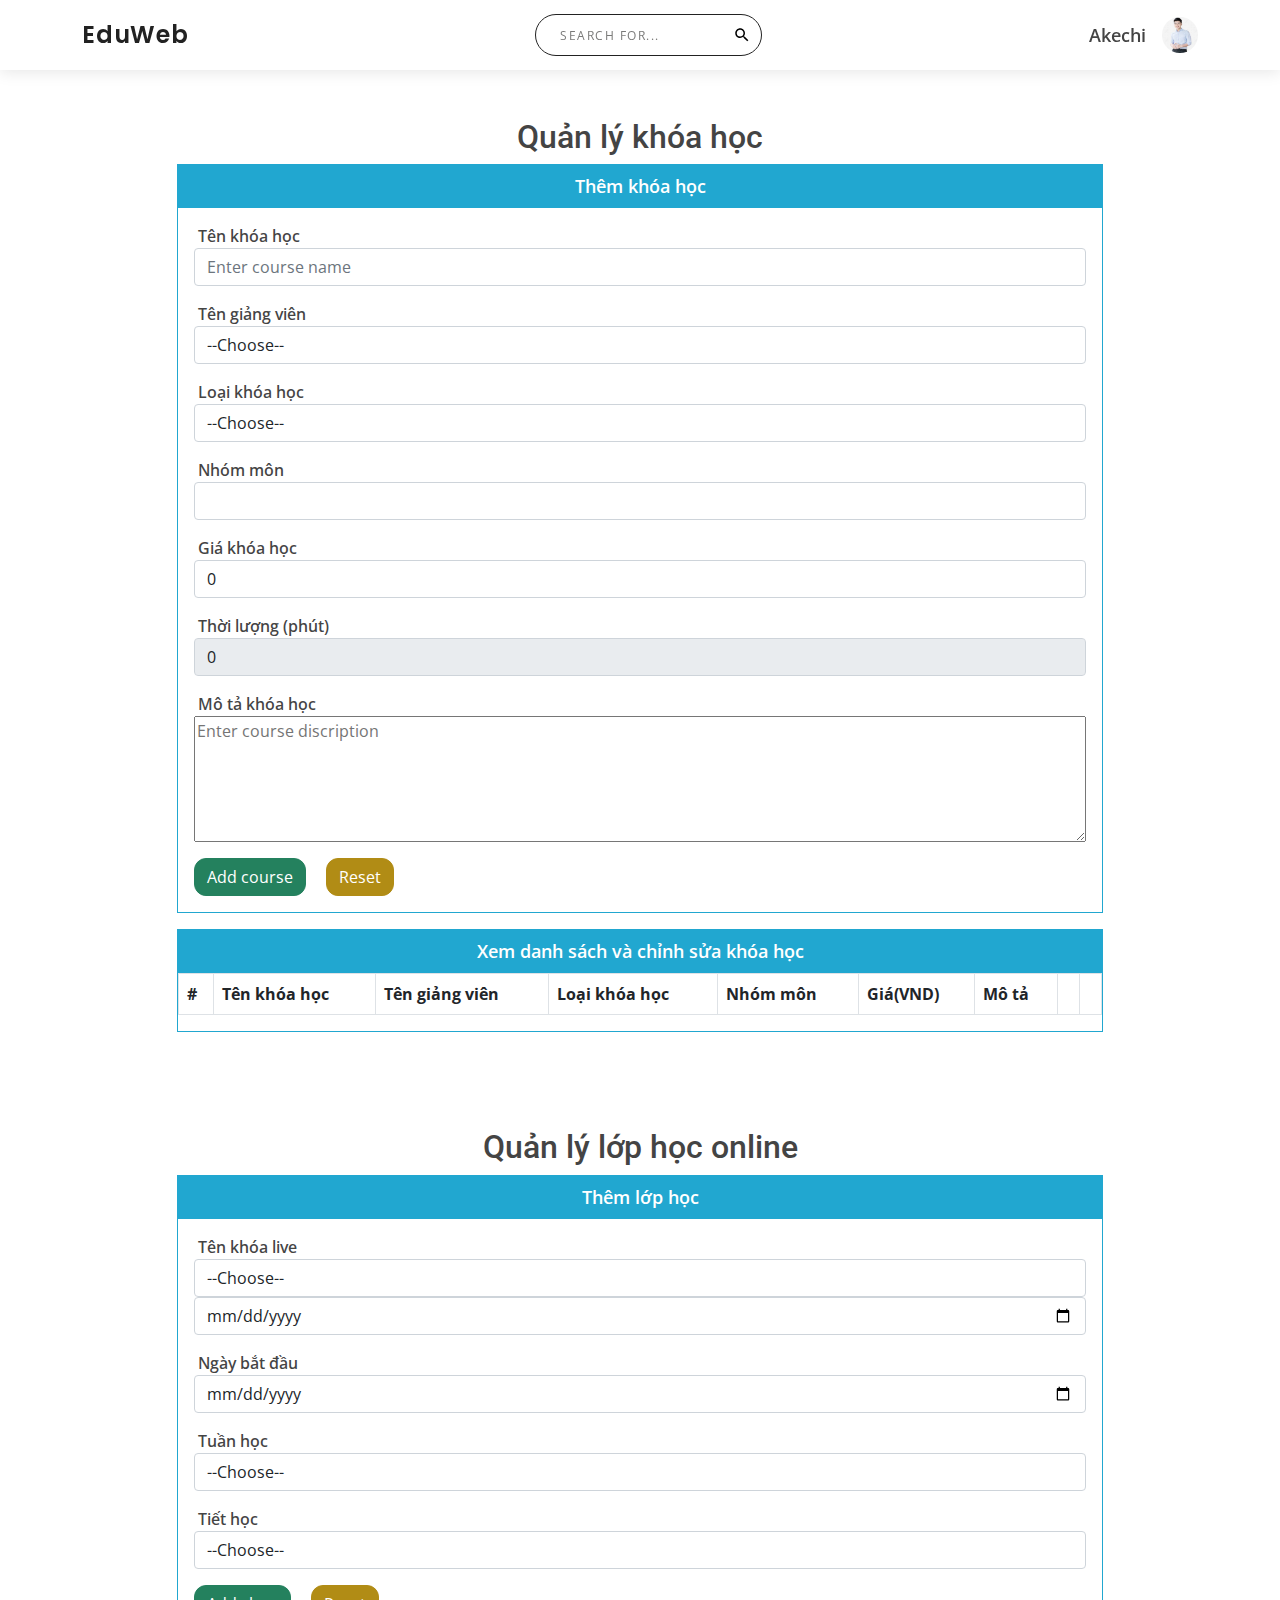
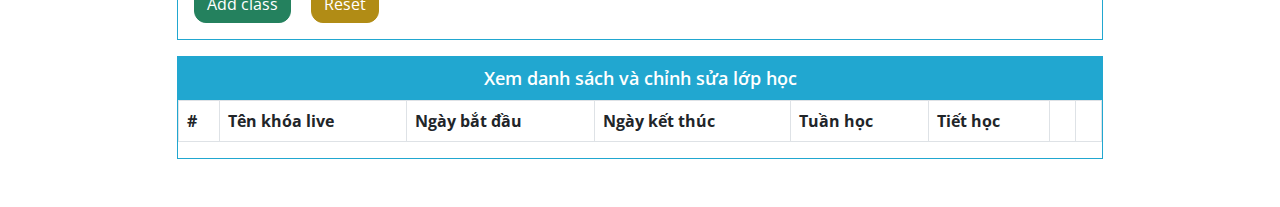
==== admin/index.html @ dbea3e9f "create admin site" ====
<!DOCTYPE html>
<html lang="vi-VN">

<head>
    <meta charset="UTF-8">
    <meta http-equiv="X-UA-Compatible" content="IE=edge">
    <meta name="viewport" content="width=device-width, initial-scale=1.0">
    <!--icon-->
    <link href="../assets/ico/favicon.ico" rel="icon">
    <!--google fonts-->
    <link href="https://fonts.googleapis.com/css?family=Open+Sans:300,300i,400,400i,600,600i,700,700i|Roboto:300,300i,400,400i,500,500i,600,600i,700,700i|Poppins:300,300i,400,400i,500,500i,600,600i,700,700i" rel="stylesheet">
    <!--fa icon-->
    <link rel="stylesheet" href="https://cdnjs.cloudflare.com/ajax/libs/font-awesome/5.15.3/css/all.min.css">
    <!--vendor css file-->
    <link href="../assets/vendor/aos/aos.css" rel="stylesheet">
    <link href="../assets/vendor/bootstrap/css/bootstrap.min.css" rel="stylesheet">
    <link href="../assets/vendor/bootstrap-icons/bootstrap-icons.css" rel="stylesheet">
    <link href="../assets/vendor/boxicons/css/boxicons.min.css" rel="stylesheet">
    <link href="../assets/vendor/glightbox/css/glightbox.min.css" rel="stylesheet">
    <link href="../assets/vendor/swiper/swiper-bundle.min.css" rel="stylesheet">
    <!--main css-->
    <link rel="stylesheet" href="../assets/css/style.css">
    <title>Eduweb-admin</title>
</head>

<body>
    <!-- =====================Header============================ -->
    <header id="header" class="d-flex align-items-center">
        <div class="container d-flex align-items-center justify-content-between">
            <h1 class="logo"><a href="index.html">EduWeb</a></h1>
            <!-- Uncomment below if you prefer to use an image logo -->
            <!-- <a href="index.html" class="logo"><img src="assets/img/logo.png" alt=""></a>-->

            <div class="d-none d-md-flex searchbar">
                <form action="">
                    <input class="search-input" type="text" placeholder="Search for...">
                </form>
            </div>

            <div class="user-admin d-flex justify-content-between align-items-center gap-3">
                <span class="admin-name">Akechi</span>
                <img src="../assets/img/download (2).jfif" alt="" class="admin-avatar rounded-circle">
            </div>
        </div>
    </header>

    <!--==================course panel======================-->
    <section id="course-panel" class="py-5">
        <div class="container">
            <h2 class="text-center">Quản lý khóa học</h2>

            <div class="row mb-3">
                <div class="col-10 mx-auto">
                    <div class="panel add-panel">
                        <div class="panel-heading text-center">Thêm khóa học</div>
                        <div class="panel-body">
                            <form method="post" class="m-3">
                                <div class="form-group">
                                    <label for="courseName">Tên khóa học</label>
                                    <input type="number" id="index" value="-1" hidden="true">
                                    <input type="text" class="form-control" id="courseName" placeholder="Enter course name">
                                </div>
                                <div class="form-group">
                                    <label for="courseLecturer">Tên giảng viên</label>
                                    <select class="form-control" id="courseLecturer">
                                        <option value="" selected>--Choose--</option>
                                    </select>
                                </div>
                                <div class="form-group">
                                    <label for="courseType">Loại khóa học</label>
                                    <select id="courseType" class="form-control" onchange="changeCourseType()">
                                      <option value="" selected>--Choose--</option>
                                    </select>
                                </div>
                                <div class="form-group">
                                    <label for="courseFaculty">Nhóm môn</label>
                                    <select id="courseFaculty" class="form-control">
                                    </select>
                                </div>
                                <div class="form-group">
                                    <label for="coursePrice">Giá khóa học</label>
                                    <input type="number" class="form-control" id="coursePrice" placeholder="Enter course price (VND)" value="0">
                                </div>
                                <div class="form-group">
                                    <label for="videoCourseDuration">Thời lượng (phút)</label>
                                    <input type="number" class="form-control" id="videoCourseDuration" placeholder="Enter course duration (min)" value="0" disabled>
                                </div>
                                <div class="form-group d-flex flex-column">
                                    <label for="courseDescription">Mô tả khóa học</label>
                                    <textarea name="courseDescription" id="courseDescription" cols="auto" rows="5" placeholder="Enter course discription"></textarea>
                                </div>
                                <div class="form-group">
                                    <button class="btn btn-success" type="button" onclick="addCourse()">Add course</button>
                                    <button class="btn btn-danger" type="reset">Reset</button>
                                </div>
                            </form>
                        </div>
                    </div>
                </div>
            </div>

            <div class="row">
                <div class="col-10 mx-auto">
                    <div class="panel edit-panel">
                        <div class="panel-heading text-center">Xem danh sách và chỉnh sửa khóa học</div>
                        <div class="panel-body">
                            <table class="table table-bordered">
                                <thead>
                                    <tr>
                                        <th scope="col">#</th>
                                        <th scope="col">Tên khóa học</th>
                                        <th scope="col">Tên giảng viên</th>
                                        <th scope="col">Loại khóa học</th>
                                        <th scope="col">Nhóm môn</th>
                                        <th scope="col">Giá(VND)</th>
                                        <th scope="col">Mô tả</th>
                                        <th scope="col"></th>
                                        <th scope="col"></th>
                                    </tr>
                                </thead>
                                <tbody id="courseResult">
                                </tbody>
                            </table>
                        </div>
                    </div>
                </div>
            </div>
        </div>
    </section>

    <!--==================online class panel======================-->
    <section id="class-panel" class="py-5">
        <div class="container">
            <h2 class="text-center">Quản lý lớp học online</h2>

            <div class="row mb-3">
                <div class="col-10 mx-auto">
                    <div class="panel add-panel">
                        <div class="panel-heading text-center">Thêm lớp học</div>
                        <div class="panel-body">
                            <form method="post" class="m-3">
                                <div class="form-group">
                                    <label for="courseName">Tên khóa live</label>
                                    <select type="text" class="form-control" id="courseName">
                                        <option value="" selected>--Choose--</option>
                                    </section>
                                </div>
                                <div class="form-group">
                                    <label for="beginDate">Ngày bắt đâu</label>
                                    <input type="date" class="form-control" id="beginDate">
                                </div>
                                <div class="form-group">
                                    <label for="endDate">Ngày bắt đầu</label>
                                    <input type="date" class="form-control" id="endDate">
                                </div>
                                <div class="form-group">
                                    <label for="week">Tuần học</label>
                                    <select type="text" class="form-control" id="week" >
                                        <option value="" selected>--Choose--</option>
                                    </select>
                                </div>
                                <div class="form-group">
                                    <label for="lesson">Tiết học</label>
                                    <select type="text" class="form-control" id="lesson">
                                        <option value="" selected>--Choose--</option>
                                    </select>
                                </div>
                                <div class="form-group">
                                    <button class="btn btn-success" type="button" onclick="addClass()">Add class</button>
                                    <button class="btn btn-danger" type="reset">Reset</button>
                                </div>
                            </form>
                        </div>
                    </div>
                </div>
            </div>

            <div class="row">
                <div class="col-10 mx-auto">
                    <div class="panel edit-panel">
                        <div class="panel-heading text-center">Xem danh sách và chỉnh sửa lớp học</div>
                        <div class="panel-body">
                            <table class="table table-bordered">
                                <thead>
                                    <tr>
                                        <th scope="col">#</th>
                                        <th scope="col">Tên khóa live</th>
                                        <th scope="col">Ngày bắt đầu</th>
                                        <th scope="col">Ngày kết thúc</th>
                                        <th scope="col">Tuần học</th>
                                        <th scope="col">Tiết học</th>
                                        <th scope="col"></th>
                                        <th scope="col"></th>
                                    </tr>
                                </thead>
                                <tbody id="classResult">
                                </tbody>
                            </table>
                        </div>
                    </div>
                </div>
            </div>
        </div>
    </section>

    <!--Preload and back to top button-->
    <div id="preloader"></div>
    <a href="#" class="back-to-top d-flex align-items-center justify-content-center"><i class="bi bi-arrow-up-short"></i></a>

    <!--Vendor js file-->
    <script src="../assets/vendor/aos/aos.js "></script>
    <script src="../assets/vendor/bootstrap/js/bootstrap.bundle.min.js "></script>
    <script src="./assets/vendor/glightbox/js/glightbox.min.js "></script>
    <script src="../assets/vendor/isotope-layout/isotope.pkgd.min.js "></script>
    <script src="../assets/vendor/php-email-form/validate.js "></script>
    <script src="../assets/vendor/purecounter/purecounter.js "></script>
    <script src="../assets/vendor/swiper/swiper-bundle.min.js "></script>
    <script src="../assets/vendor/waypoints/noframework.waypoints.js "></script>
    <!--main script-->
    <script src="../assets/js/main.js "></script>
    <!--admin script-->
    <script src="../assets/js/admin.js"></script>
</body>

</html>
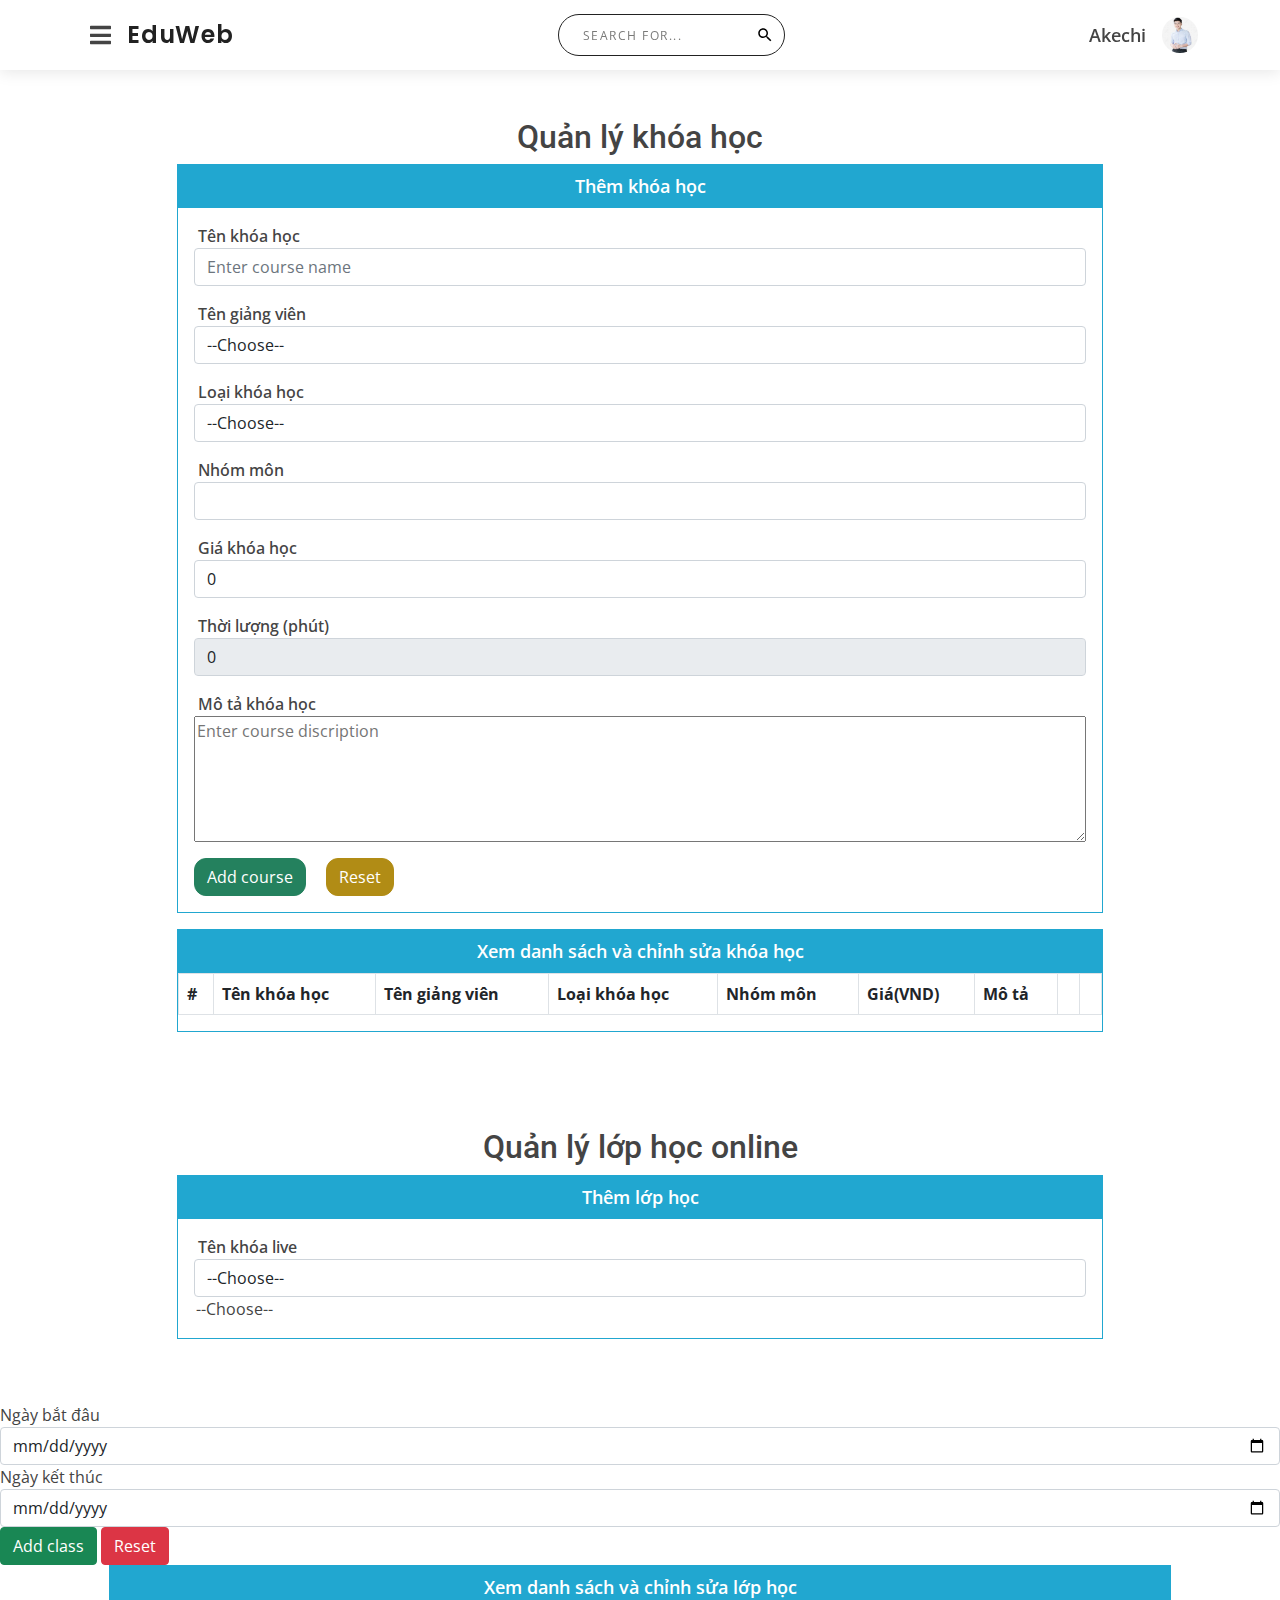
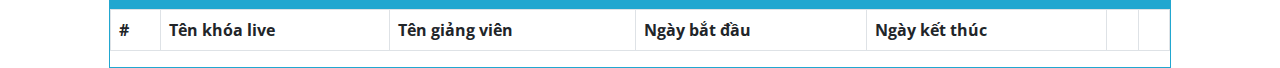
==== commit 038015f0: "my site" ====
--- a/admin/index.html
+++ b/admin/index.html
@@ -20,6 +20,10 @@
     <link href="../assets/vendor/swiper/swiper-bundle.min.css" rel="stylesheet">
     <!--main css-->
     <link rel="stylesheet" href="../assets/css/style.css">
+    <!--my css-->
+    <link rel="stylesheet" href="../assets/css/my.css">
+    <!--admin css-->
+    <link rel="stylesheet" href="../assets/css/admin.css">
     <title>Eduweb-admin</title>
 </head>
 
@@ -27,9 +31,12 @@
     <!-- =====================Header============================ -->
     <header id="header" class="d-flex align-items-center">
         <div class="container d-flex align-items-center justify-content-between">
-            <h1 class="logo"><a href="index.html">EduWeb</a></h1>
-            <!-- Uncomment below if you prefer to use an image logo -->
-            <!-- <a href="index.html" class="logo"><img src="assets/img/logo.png" alt=""></a>-->
+            <div class="d-flex justify-content-between align-items-center gap-2">
+                <i class="fas fa-bars p-2 sidebar-toggle-open" onclick="openSidebar()"></i>
+                <h1 class="logo"><a href="../index.html">EduWeb</a></h1>
+                <!-- Uncomment below if you prefer to use an image logo -->
+                <!-- <a href="index.html" class="logo"><img src="assets/img/logo.png" alt=""></a>-->
+            </div>
 
             <div class="d-none d-md-flex searchbar">
                 <form action="">
@@ -37,20 +44,44 @@
                 </form>
             </div>
 
-            <div class="user-admin d-flex justify-content-between align-items-center gap-3">
-                <span class="admin-name">Akechi</span>
-                <img src="../assets/img/download (2).jfif" alt="" class="admin-avatar rounded-circle">
+            <div class="user d-flex justify-content-between align-items-center gap-3 position-relative">
+                <span class="user-name d-none d-md-inline">Akechi</span>
+                <img src="../assets/img/download (2).jfif" alt="" class="user-avatar rounded-circle">
+                <div class="user-dropdown position-absolute">
+                    <ul>
+                        <li><a href="./profile.html"><span>Profile</span><i class="fas fa-user"></i></a></li>
+                        <li><a href="#"><span>Cài đặt</span><i class="fas fa-cog"></i></a></li>
+                        <li><a href="#"><span>Đăng xuất</span><i class="fas fa-sign-out-alt"></i></a></li>
+                    </ul>
+                </div>
             </div>
         </div>
     </header>
+
+    <!--================================Sidebar==============================-->
+    <div id="sidebar" class="sidebar">
+        <div class="position-relative">
+            <h3 class="heading m-0">Admin panel</h3>
+            <i class="fas fa-times sidebar-toggle-close" onclick="closeSidebar()"></i>
+        </div>
+        <ul>
+            <li><a href="#" class="active"><i class="fas fa-graduation-cap"></i>Khóa học</a></li>
+            <li><a href="#"><i class="fas fa-chalkboard-teacher"></i>Lớp học</a></li>
+            <li><a href="#"><i class="fas fa-user-tie"></i>Giảng viên</a></li>
+            <li><a href="#"><i class="fas fa-user-graduate"></i>Học viên</a></li>
+            <li><a href="#"><i class="fas fa-sign-out-alt"></i>Đăng xuất</a></li>
+        </ul>
+    </div>
+
+    <div style="height:70px; width: 100%;"></div>
 
     <!--==================course panel======================-->
     <section id="course-panel" class="py-5">
-        <div class="container">
+        <div class="container-md">
             <h2 class="text-center">Quản lý khóa học</h2>
 
             <div class="row mb-3">
-                <div class="col-10 mx-auto">
+                <div class="col-12 col-md-10 mx-auto">
                     <div class="panel add-panel">
                         <div class="panel-heading text-center">Thêm khóa học</div>
                         <div class="panel-body">
@@ -100,7 +131,7 @@
             </div>
 
             <div class="row">
-                <div class="col-10 mx-auto">
+                <div class="col-12 col-md-10 mx-auto">
                     <div class="panel edit-panel">
                         <div class="panel-heading text-center">Xem danh sách và chỉnh sửa khóa học</div>
                         <div class="panel-body">
@@ -130,40 +161,34 @@
 
     <!--==================online class panel======================-->
     <section id="class-panel" class="py-5">
-        <div class="container">
+        <div class="container-md">
             <h2 class="text-center">Quản lý lớp học online</h2>
 
             <div class="row mb-3">
-                <div class="col-10 mx-auto">
+                <div class="col-12 col-md-10 mx-auto">
                     <div class="panel add-panel">
                         <div class="panel-heading text-center">Thêm lớp học</div>
                         <div class="panel-body">
                             <form method="post" class="m-3">
                                 <div class="form-group">
-                                    <label for="courseName">Tên khóa live</label>
-                                    <select type="text" class="form-control" id="courseName">
+                                    <label for="classCourseName">Tên khóa live</label>
+                                    <select type="text" class="form-control" id="classCourseName">
                                         <option value="" selected>--Choose--</option>
                                     </section>
                                 </div>
                                 <div class="form-group">
-                                    <label for="beginDate">Ngày bắt đâu</label>
-                                    <input type="date" class="form-control" id="beginDate">
-                                </div>
-                                <div class="form-group">
-                                    <label for="endDate">Ngày bắt đầu</label>
-                                    <input type="date" class="form-control" id="endDate">
-                                </div>
-                                <div class="form-group">
-                                    <label for="week">Tuần học</label>
-                                    <select type="text" class="form-control" id="week" >
+                                    <label for="classLecturerName">Tên giảng viên</label>
+                                    <select type="text" class="form-control" id="classLecturerName">
                                         <option value="" selected>--Choose--</option>
-                                    </select>
-                                </div>
-                                <div class="form-group">
-                                    <label for="lesson">Tiết học</label>
-                                    <select type="text" class="form-control" id="lesson">
-                                        <option value="" selected>--Choose--</option>
-                                    </select>
+                                    </section>
+                                </div>
+                                <div class="form-group">
+                                    <label for="classBeginDate">Ngày bắt đâu</label>
+                                    <input type="date" class="form-control" id="classBeginDate">
+                                </div>
+                                <div class="form-group">
+                                    <label for="classEndDay">Ngày kết thúc</label>
+                                    <input type="date" class="form-control" id="classEndDay">
                                 </div>
                                 <div class="form-group">
                                     <button class="btn btn-success" type="button" onclick="addClass()">Add class</button>
@@ -176,7 +201,7 @@
             </div>
 
             <div class="row">
-                <div class="col-10 mx-auto">
+                <div class="col-12 col-md-10 mx-auto">
                     <div class="panel edit-panel">
                         <div class="panel-heading text-center">Xem danh sách và chỉnh sửa lớp học</div>
                         <div class="panel-body">
@@ -185,10 +210,9 @@
                                     <tr>
                                         <th scope="col">#</th>
                                         <th scope="col">Tên khóa live</th>
+                                        <th scope="col">Tên giảng viên</th>
                                         <th scope="col">Ngày bắt đầu</th>
                                         <th scope="col">Ngày kết thúc</th>
-                                        <th scope="col">Tuần học</th>
-                                        <th scope="col">Tiết học</th>
                                         <th scope="col"></th>
                                         <th scope="col"></th>
                                     </tr>
@@ -218,6 +242,8 @@
     <script src="../assets/vendor/waypoints/noframework.waypoints.js "></script>
     <!--main script-->
     <script src="../assets/js/main.js "></script>
+    <!--my script-->
+    <script src="../assets/js/my.js"></script>
     <!--admin script-->
     <script src="../assets/js/admin.js"></script>
 </body>
--- a/assets/css/style.css
+++ b/assets/css/style.css
@@ -1,1341 +1,1454 @@
-    /*======================General===========================*/
-    
-     :root {
-        --main-color: #21a7d0;
-        ;
-    }
-    
-    .text-main {
-        color: var(--main-color) !important;
-    }
-    
-    .bg-main {
-        background-color: var(--main-color) !important;
-    }
-    
-    .border-main {
-        border-color: var(--main-color) !important;
-    }
-    
-    body {
-        font-family: "Open Sans", sans-serif;
-        color: #444444;
-    }
-    
-    a {
-        text-decoration: none;
-    }
-    
-    a:hover {
-        text-decoration: none;
-    }
-    
-    h1,
-    h2,
-    h3,
-    h4,
-    h5,
-    h6 {
-        font-family: "Roboto", sans-serif;
-    }
-    /*==========================Topbar===========================*/
-    
-    #topbar {
-        background: var(--main-color);
-        height: 60px;
+/*======================General===========================*/
+
+ :root {
+    margin: 0;
+    padding: 0;
+    --main-color: #21a7d0;
+}
+
+.text-main {
+    color: var(--main-color) !important;
+}
+
+.bg-main {
+    background-color: var(--main-color) !important;
+}
+
+.border-main {
+    border-color: var(--main-color) !important;
+}
+
+body {
+    font-family: "Open Sans", sans-serif;
+    color: #444444;
+}
+
+a {
+    text-decoration: none;
+}
+
+a:hover {
+    text-decoration: none;
+}
+
+h1,
+h2,
+h3,
+h4,
+h5,
+h6 {
+    font-family: "Roboto", sans-serif;
+}
+
+
+/*==========================Topbar===========================*/
+
+#topbar {
+    background: var(--main-color);
+    height: 60px;
+    font-size: 14px;
+    transition: all 0.5s;
+    color: #fff;
+    padding: 0;
+}
+
+#topbar .contact-info i {
+    font-style: normal;
+    color: #fff;
+}
+
+#topbar .contact-info i a,
+#topbar .contact-info i span {
+    padding-left: 5px;
+    color: #fff;
+}
+
+#topbar .contact-info i a {
+    line-height: 0;
+    transition: 0.3s;
+}
+
+#topbar .contact-info i a:hover {
+    color: #fff;
+    text-decoration: underline;
+}
+
+#topbar .register-login a {
+    color: #fff;
+    transition: 0.3s;
+    font-weight: 600;
+}
+
+#topbar .register-login .login {
+    background-color: #f8de7e;
+    color: #444;
+    border-color: #f8de7e;
+}
+
+#topbar .register-login a:hover {
+    color: #169CBF;
+    background-color: #fff;
+}
+
+
+/*===========================Header==============================*/
+
+#header {
+    background: #fff;
+    transition: all 0.5s;
+    z-index: 997;
+    height: 86px;
+    box-shadow: 0px 2px 15px rgba(0, 0, 0, 0.1);
+}
+
+#header.fixed-top {
+    height: 70px;
+}
+
+#header .logo {
+    font-size: 24px;
+    margin: 0;
+    padding: 0;
+    line-height: 1;
+    font-weight: 600;
+    letter-spacing: 0.8px;
+    font-family: "Poppins", sans-serif;
+}
+
+#header .logo a {
+    color: #222222;
+}
+
+#header .logo img {
+    max-height: 40px;
+}
+
+.scrolled-offset {
+    margin-top: 70px;
+}
+
+
+/*===============Search bar======================*/
+
+.searchbar {
+    padding-left: 20px;
+}
+
+.searchbar .search-input {
+    width: 100%;
+    padding: 12px 24px;
+    background-color: transparent;
+    transition: transform 250ms ease-in-out;
+    font-size: 14px;
+    line-height: 16px;
+    color: #222222;
+    background-color: transparent;
+    background-image: url("data:image/svg+xml;charset=utf8,%3Csvg xmlns='http://www.w3.org/2000/svg' width='24' height='24' viewBox='0 0 24 24'%3E%3Cpath d='M15.5 14h-.79l-.28-.27C15.41 12.59 16 11.11 16 9.5 16 5.91 13.09 3 9.5 3S3 5.91 3 9.5 5.91 16 9.5 16c1.61 0 3.09-.59 4.23-1.57l.27.28v.79l5 4.99L20.49 19l-4.99-5zm-6 0C7.01 14 5 11.99 5 9.5S7.01 5 9.5 5 14 7.01 14 9.5 11.99 14 9.5 14z'/%3E%3Cpath d='M0 0h24v24H0z' fill='none'/%3E%3C/svg%3E");
+    background-repeat: no-repeat;
+    background-size: 18px 18px;
+    background-position: 95% center;
+    border-radius: 50px;
+    border: 1px solid #222222;
+    transition: all 250ms ease-in-out;
+    backface-visibility: hidden;
+    transform-style: preserve-3d;
+}
+
+.searchbar .search-input::placeholder {
+    color: rgba(87, 87, 86, 0.8);
+    font-size: 12px;
+    text-transform: uppercase;
+    letter-spacing: 1.5px;
+}
+
+.searchbar .search-input:hover,
+.searchbar .search-input:focus {
+    padding: 12px 0;
+    outline: 0;
+    border: 1px solid transparent;
+    border-bottom: 1px solid #222222;
+    border-radius: 0;
+    background-position: 100% center;
+}
+
+@media (max-width: 1209px) {
+    .searchbar {
+        display: none !important;
+    }
+}
+
+@media (min-width: 992px) and (max-width: 1209px) {
+    .ipad-pro-search {
+        display: block !important;
+    }
+    .navbar li:last-child {
+        padding-left: 16px;
+    }
+}
+
+
+/*==============Desktop Navigation=================*/
+
+.navbar {
+    padding: 0;
+}
+
+.navbar ul {
+    margin: 0;
+    padding: 0;
+    display: flex;
+    list-style: none;
+    align-items: center;
+}
+
+.navbar li {
+    position: relative;
+}
+
+.navbar>ul>li {
+    white-space: nowrap;
+    padding: 10px 0 10px 28px;
+}
+
+.navbar a,
+.navbar a:focus {
+    display: flex;
+    align-items: center;
+    justify-content: space-between;
+    padding: 0 3px;
+    font-size: 15px;
+    font-weight: 600;
+    color: #222222;
+    white-space: nowrap;
+    transition: 0.3s;
+    position: relative;
+}
+
+.navbar a i,
+.navbar a:focus i {
+    font-size: 12px;
+    line-height: 0;
+    margin-left: 5px;
+}
+
+.navbar>ul>li>a:before {
+    content: "";
+    position: absolute;
+    width: 100%;
+    height: 2px;
+    bottom: -6px;
+    left: 0;
+    background-color: var(--main-color);
+    visibility: hidden;
+    width: 0px;
+    transition: all 0.3s ease-in-out 0s;
+}
+
+.navbar a:hover:before,
+.navbar li:hover>a:before,
+.navbar .active:before {
+    visibility: visible;
+    width: 100%;
+}
+
+.navbar a:hover,
+.navbar .active,
+.navbar .active:focus,
+.navbar li:hover>a {
+    color: var(--main-color);
+}
+
+.navbar .dropdown ul {
+    display: block;
+    position: absolute;
+    left: 28px;
+    top: calc(100% + 30px);
+    margin: 0;
+    padding: 10px 0;
+    z-index: 99;
+    opacity: 0;
+    visibility: hidden;
+    background: #fff;
+    box-shadow: 0px 0px 30px rgba(127, 137, 161, 0.25);
+    transition: 0.3s;
+}
+
+.navbar .dropdown ul li {
+    min-width: 200px;
+}
+
+.navbar .dropdown ul a {
+    padding: 10px 20px;
+    font-weight: 400;
+}
+
+.navbar .dropdown ul a i {
+    font-size: 12px;
+}
+
+.navbar .dropdown ul a:hover,
+.navbar .dropdown ul .active:hover,
+.navbar .dropdown ul li:hover>a {
+    color: var(--main-color);
+}
+
+.navbar .dropdown:hover>ul {
+    opacity: 1;
+    top: 100%;
+    visibility: visible;
+}
+
+.navbar .dropdown .dropdown ul {
+    top: 0;
+    left: calc(100% - 30px);
+    visibility: hidden;
+}
+
+.navbar .dropdown .dropdown:hover>ul {
+    opacity: 1;
+    top: 0;
+    left: 100%;
+    visibility: visible;
+}
+
+@media (max-width: 1366px) {
+    .navbar .dropdown .dropdown ul {
+        left: -90%;
+    }
+    .navbar .dropdown .dropdown:hover>ul {
+        left: -100%;
+    }
+}
+
+
+/*====================Mobile Navigation ========================*/
+
+.mobile-nav-toggle {
+    color: #222222;
+    font-size: 28px;
+    cursor: pointer;
+    display: none;
+    line-height: 0;
+    transition: 0.5s;
+}
+
+.mobile-nav-toggle.bi-x {
+    color: #fff;
+}
+
+@media (max-width: 991px) {
+    .mobile-nav-toggle {
+        display: block;
+    }
+    .navbar ul {
+        display: none;
+    }
+}
+
+.navbar-mobile {
+    position: fixed;
+    overflow: hidden;
+    top: 0;
+    right: 0;
+    left: 0;
+    bottom: 0;
+    background: rgba(9, 9, 9, 0.9);
+    transition: 0.3s;
+    z-index: 999;
+}
+
+.navbar-mobile .mobile-nav-toggle {
+    position: absolute;
+    top: 15px;
+    right: 15px;
+}
+
+.navbar-mobile ul {
+    display: block;
+    position: absolute;
+    top: 55px;
+    right: 15px;
+    bottom: 15px;
+    left: 15px;
+    padding: 10px 0;
+    background-color: #fff;
+    overflow-y: auto;
+    transition: 0.3s;
+}
+
+.navbar-mobile a,
+.navbar-mobile a:focus {
+    padding: 10px 20px;
+    font-size: 15px;
+    color: #222222;
+}
+
+.navbar-mobile .li-login {
+    padding-left: 0px;
+}
+
+.navbar-mobile .login,
+.navbar-mobile .login:focus {
+    background-color: #f8de7e;
+    color: #444;
+    border-color: #f8de7e;
+}
+
+.navbar-mobile .navbar-mobile>ul>li {
+    padding: 0;
+}
+
+.navbar-mobile a:hover:before,
+.navbar-mobile li:hover>a:before,
+.navbar-mobile .active:before {
+    visibility: hidden;
+}
+
+.navbar-mobile a:hover,
+.navbar-mobile .active,
+.navbar-mobile li:hover>a {
+    color: var(--main-color);
+}
+
+.navbar-mobile .getstarted,
+.navbar-mobile .getstarted:focus {
+    margin: 15px;
+}
+
+.navbar-mobile .dropdown ul {
+    position: static;
+    display: none;
+    margin: 10px 20px;
+    padding: 10px 0;
+    z-index: 99;
+    opacity: 1;
+    visibility: visible;
+    background: #fff;
+    box-shadow: 0px 0px 30px rgba(127, 137, 161, 0.25);
+}
+
+.navbar-mobile .dropdown ul li {
+    min-width: 200px;
+}
+
+.navbar-mobile .dropdown ul a {
+    padding: 10px 20px;
+}
+
+.navbar-mobile .dropdown ul a i {
+    font-size: 12px;
+}
+
+.navbar-mobile .dropdown ul a:hover,
+.navbar-mobile .dropdown ul .active:hover,
+.navbar-mobile .dropdown ul li:hover>a {
+    color: var(--main-color);
+}
+
+.navbar-mobile .dropdown>.dropdown-active {
+    display: block;
+}
+
+
+/*=====================Showcasw Section=====================*/
+
+#showcase .get-started-link {
+    font-weight: 600;
+    border-color: var(--main-color);
+    color: #fff;
+    background-color: var(--main-color);
+    width: auto;
+    border-radius: 20px;
+}
+
+#showcase .get-started-link:hover {
+    text-decoration: none;
+    color: #fff;
+    background-color: #269898;
+    border-color: #269898;
+}
+
+@media(max-width: 991px) {
+    #showcase {
+        background-image: url('../img/brandi-redd-aJTiW00qqtI-unsplash.jpg');
+        background-size: contain;
+    }
+    #showcase .get-started {
+        justify-content: center !important;
+    }
+    #showcase h1 {
+        font-size: 32px;
+        text-shadow: -2px 2px 10px #fff;
+    }
+    #showcase p {
+        font-size: 16px;
+        font-weight: 500;
+    }
+}
+
+
+/*================ Section General=================*/
+
+.section-bg {
+    background-color: #f6f9fe;
+}
+
+.section-title h2 {
+    font-size: 13px;
+    letter-spacing: 1px;
+    font-weight: 700;
+    padding: 8px 20px;
+    background: #e7f1fd;
+    color: var(--main-color);
+    display: inline-block;
+    text-transform: uppercase;
+    border-radius: 50px;
+}
+
+.section-title h3 {
+    font-size: 24px;
+    font-weight: 700;
+}
+
+.section-title h3 span {
+    color: var(--main-color);
+}
+
+.section-title p {
+    font-weight: 600;
+}
+
+
+/*================About section======================*/
+
+
+/*============Course Section=============*/
+
+.course .course-filters {
+    padding: 0;
+    margin: 0 auto 15px auto;
+    list-style: none;
+    text-align: center;
+    border-radius: 50px;
+    padding: 2px 15px;
+}
+
+.course .course-filters li {
+    cursor: pointer;
+    display: inline-block;
+    padding: 10px 20px 8px 20px;
+    font-size: 16px;
+    font-weight: 600;
+    line-height: 1;
+    text-transform: uppercase;
+    color: #444444;
+    margin-bottom: 5px;
+    transition: all 0.3s ease-in-out;
+}
+
+@media(max-width: 991px) {
+    .course .course-filters {
+        padding-left: 0;
+        padding-right: 0;
+    }
+    .course .course-filters li {
+        padding: 10px 5px 8px 5px;
         font-size: 14px;
-        transition: all 0.5s;
-        color: #fff;
-        padding: 0;
-    }
-    
-    #topbar .contact-info i {
-        font-style: normal;
-        color: #fff;
-    }
-    
-    #topbar .contact-info i a,
-    #topbar .contact-info i span {
-        padding-left: 5px;
-        color: #fff;
-    }
-    
-    #topbar .contact-info i a {
-        line-height: 0;
-        transition: 0.3s;
-    }
-    
-    #topbar .contact-info i a:hover {
-        color: #fff;
-        text-decoration: underline;
-    }
-    
-    #topbar .register-login a {
-        color: #fff;
-        transition: 0.3s;
-        font-weight: 600;
-    }
-    
-    #topbar .register-login .login {
-        background-color: #f8de7e;
-        color: #444;
-        border-color: #f8de7e;
-    }
-    
-    #topbar .register-login a:hover {
-        color: #169CBF;
-        background-color: #fff;
-    }
-    /*===========================Header==============================*/
-    
-    #header {
-        background: #fff;
-        transition: all 0.5s;
-        z-index: 997;
-        height: 86px;
-        box-shadow: 0px 2px 15px rgba(0, 0, 0, 0.1);
-    }
-    
-    #header.fixed-top {
-        height: 70px;
-    }
-    
-    #header .logo {
-        font-size: 24px;
-        margin: 0;
-        padding: 0;
-        line-height: 1;
-        font-weight: 600;
-        letter-spacing: 0.8px;
-        font-family: "Poppins", sans-serif;
-    }
-    
-    #header .logo a {
-        color: #222222;
-    }
-    
-    #header .logo img {
-        max-height: 40px;
-    }
-    
-    .scrolled-offset {
-        margin-top: 70px;
-    }
-    /*===============Search bar======================*/
-    
-    .searchbar {
-        padding-left: 20px;
-    }
-    
-    .searchbar .search-input {
-        width: 100%;
-        padding: 12px 24px;
-        background-color: transparent;
-        transition: transform 250ms ease-in-out;
-        font-size: 14px;
-        line-height: 16px;
-        color: #222222;
-        background-color: transparent;
-        background-image: url("data:image/svg+xml;charset=utf8,%3Csvg xmlns='http://www.w3.org/2000/svg' width='24' height='24' viewBox='0 0 24 24'%3E%3Cpath d='M15.5 14h-.79l-.28-.27C15.41 12.59 16 11.11 16 9.5 16 5.91 13.09 3 9.5 3S3 5.91 3 9.5 5.91 16 9.5 16c1.61 0 3.09-.59 4.23-1.57l.27.28v.79l5 4.99L20.49 19l-4.99-5zm-6 0C7.01 14 5 11.99 5 9.5S7.01 5 9.5 5 14 7.01 14 9.5 11.99 14 9.5 14z'/%3E%3Cpath d='M0 0h24v24H0z' fill='none'/%3E%3C/svg%3E");
-        background-repeat: no-repeat;
-        background-size: 18px 18px;
-        background-position: 95% center;
-        border-radius: 50px;
-        border: 1px solid #222222;
-        transition: all 250ms ease-in-out;
-        backface-visibility: hidden;
-        transform-style: preserve-3d;
-    }
-    
-    .searchbar .search-input::placeholder {
-        color: rgba(87, 87, 86, 0.8);
-        font-size: 12px;
-        text-transform: uppercase;
-        letter-spacing: 1.5px;
-    }
-    
-    .searchbar .search-input:hover,
-    .searchbar .search-input:focus {
-        padding: 12px 0;
-        outline: 0;
-        border: 1px solid transparent;
-        border-bottom: 1px solid #222222;
-        border-radius: 0;
-        background-position: 100% center;
-    }
-    
-    @media (max-width: 1209px) {
-        .searchbar {
-            display: none !important;
-        }
-    }
-    
-    @media (min-width: 992px) and (max-width: 1209px) {
-        .ipad-pro-search {
-            display: block !important;
-        }
-        .navbar li:last-child {
-            padding-left: 16px;
-        }
-    }
-    /*==============Desktop Navigation=================*/
-    
-    .navbar {
-        padding: 0;
-    }
-    
-    .navbar ul {
-        margin: 0;
-        padding: 0;
-        display: flex;
-        list-style: none;
-        align-items: center;
-    }
-    
-    .navbar li {
-        position: relative;
-    }
-    
-    .navbar>ul>li {
-        white-space: nowrap;
-        padding: 10px 0 10px 28px;
-    }
-    
-    .navbar a,
-    .navbar a:focus {
-        display: flex;
-        align-items: center;
-        justify-content: space-between;
-        padding: 0 3px;
-        font-size: 15px;
-        font-weight: 600;
-        color: #222222;
-        white-space: nowrap;
-        transition: 0.3s;
-        position: relative;
-    }
-    
-    .navbar a i,
-    .navbar a:focus i {
-        font-size: 12px;
-        line-height: 0;
-        margin-left: 5px;
-    }
-    
-    .navbar>ul>li>a:before {
-        content: "";
-        position: absolute;
-        width: 100%;
-        height: 2px;
-        bottom: -6px;
-        left: 0;
-        background-color: var(--main-color);
-        visibility: hidden;
-        width: 0px;
-        transition: all 0.3s ease-in-out 0s;
-    }
-    
-    .navbar a:hover:before,
-    .navbar li:hover>a:before,
-    .navbar .active:before {
-        visibility: visible;
-        width: 100%;
-    }
-    
-    .navbar a:hover,
-    .navbar .active,
-    .navbar .active:focus,
-    .navbar li:hover>a {
-        color: var(--main-color);
-    }
-    
-    .navbar .dropdown ul {
-        display: block;
-        position: absolute;
-        left: 28px;
-        top: calc(100% + 30px);
-        margin: 0;
-        padding: 10px 0;
-        z-index: 99;
-        opacity: 0;
-        visibility: hidden;
-        background: #fff;
-        box-shadow: 0px 0px 30px rgba(127, 137, 161, 0.25);
-        transition: 0.3s;
-    }
-    
-    .navbar .dropdown ul li {
-        min-width: 200px;
-    }
-    
-    .navbar .dropdown ul a {
-        padding: 10px 20px;
-        font-weight: 400;
-    }
-    
-    .navbar .dropdown ul a i {
-        font-size: 12px;
-    }
-    
-    .navbar .dropdown ul a:hover,
-    .navbar .dropdown ul .active:hover,
-    .navbar .dropdown ul li:hover>a {
-        color: var(--main-color);
-    }
-    
-    .navbar .dropdown:hover>ul {
-        opacity: 1;
-        top: 100%;
-        visibility: visible;
-    }
-    
-    .navbar .dropdown .dropdown ul {
-        top: 0;
-        left: calc(100% - 30px);
-        visibility: hidden;
-    }
-    
-    .navbar .dropdown .dropdown:hover>ul {
-        opacity: 1;
-        top: 0;
-        left: 100%;
-        visibility: visible;
-    }
-    
-    @media (max-width: 1366px) {
-        .navbar .dropdown .dropdown ul {
-            left: -90%;
-        }
-        .navbar .dropdown .dropdown:hover>ul {
-            left: -100%;
-        }
-    }
-    /*====================Mobile Navigation ========================*/
-    
-    .mobile-nav-toggle {
-        color: #222222;
-        font-size: 28px;
-        cursor: pointer;
-        display: none;
-        line-height: 0;
-        transition: 0.5s;
-    }
-    
-    .mobile-nav-toggle.bi-x {
-        color: #fff;
-    }
-    
-    @media (max-width: 991px) {
-        .mobile-nav-toggle {
-            display: block;
-        }
-        .navbar ul {
-            display: none;
-        }
-    }
-    
-    .navbar-mobile {
-        position: fixed;
-        overflow: hidden;
-        top: 0;
-        right: 0;
-        left: 0;
-        bottom: 0;
-        background: rgba(9, 9, 9, 0.9);
-        transition: 0.3s;
-        z-index: 999;
-    }
-    
-    .navbar-mobile .mobile-nav-toggle {
-        position: absolute;
-        top: 15px;
-        right: 15px;
-    }
-    
-    .navbar-mobile ul {
-        display: block;
-        position: absolute;
-        top: 55px;
-        right: 15px;
-        bottom: 15px;
-        left: 15px;
-        padding: 10px 0;
-        background-color: #fff;
-        overflow-y: auto;
-        transition: 0.3s;
-    }
-    
-    .navbar-mobile a,
-    .navbar-mobile a:focus {
-        padding: 10px 20px;
-        font-size: 15px;
-        color: #222222;
-    }
-    
-    .navbar-mobile .li-login {
-        padding-left: 0px;
-    }
-    
-    .navbar-mobile .login,
-    .navbar-mobile .login:focus {
-        background-color: #f8de7e;
-        color: #444;
-        border-color: #f8de7e;
-    }
-    
-    .navbar-mobile .navbar-mobile>ul>li {
-        padding: 0;
-    }
-    
-    .navbar-mobile a:hover:before,
-    .navbar-mobile li:hover>a:before,
-    .navbar-mobile .active:before {
-        visibility: hidden;
-    }
-    
-    .navbar-mobile a:hover,
-    .navbar-mobile .active,
-    .navbar-mobile li:hover>a {
-        color: var(--main-color);
-    }
-    
-    .navbar-mobile .getstarted,
-    .navbar-mobile .getstarted:focus {
-        margin: 15px;
-    }
-    
-    .navbar-mobile .dropdown ul {
-        position: static;
-        display: none;
-        margin: 10px 20px;
-        padding: 10px 0;
-        z-index: 99;
-        opacity: 1;
-        visibility: visible;
-        background: #fff;
-        box-shadow: 0px 0px 30px rgba(127, 137, 161, 0.25);
-    }
-    
-    .navbar-mobile .dropdown ul li {
-        min-width: 200px;
-    }
-    
-    .navbar-mobile .dropdown ul a {
-        padding: 10px 20px;
-    }
-    
-    .navbar-mobile .dropdown ul a i {
-        font-size: 12px;
-    }
-    
-    .navbar-mobile .dropdown ul a:hover,
-    .navbar-mobile .dropdown ul .active:hover,
-    .navbar-mobile .dropdown ul li:hover>a {
-        color: var(--main-color);
-    }
-    
-    .navbar-mobile .dropdown>.dropdown-active {
-        display: block;
-    }
-    /*=====================Showcasw Section=====================*/
-    
-    #showcase .get-started-link {
-        font-weight: 600;
-        border-color: var(--main-color);
-        color: #fff;
-        background-color: var(--main-color);
-        width: auto;
-        border-radius: 20px;
-    }
-    
-    #showcase .get-started-link:hover {
-        text-decoration: none;
-        color: #fff;
-        background-color: #269898;
-        border-color: #269898;
-    }
-    
-    @media(max-width: 991px) {
-        #showcase {
-            background-image: url('../img/brandi-redd-aJTiW00qqtI-unsplash.jpg');
-            background-size: contain;
-        }
-        #showcase .get-started {
-            justify-content: center !important;
-        }
-        #showcase h1 {
-            font-size: 32px;
-            text-shadow: -2px 2px 10px #fff;
-        }
-        #showcase p {
-            font-size: 16px;
-            font-weight: 500;
-        }
-    }
-    /*================ Section General=================*/
-    
-    .section-bg {
-        background-color: #f6f9fe;
-    }
-    
-    .section-title h2 {
-        font-size: 13px;
-        letter-spacing: 1px;
-        font-weight: 700;
-        padding: 8px 20px;
-        background: #e7f1fd;
-        color: var(--main-color);
-        display: inline-block;
-        text-transform: uppercase;
-        border-radius: 50px;
-    }
-    
-    .section-title h3 {
-        font-size: 24px;
-        font-weight: 700;
-    }
-    
-    .section-title h3 span {
-        color: var(--main-color);
-    }
-    
-    .section-title p {
-        font-weight: 600;
-    }
-    /*================About section======================*/
-    /*============Course Section=============*/
-    
-    .course .course-filters {
-        padding: 0;
-        margin: 0 auto 15px auto;
-        list-style: none;
-        text-align: center;
-        border-radius: 50px;
-        padding: 2px 15px;
-    }
-    
-    .course .course-filters li {
-        cursor: pointer;
-        display: inline-block;
-        padding: 10px 20px 8px 20px;
-        font-size: 16px;
-        font-weight: 600;
-        line-height: 1;
-        text-transform: uppercase;
-        color: #444444;
-        margin-bottom: 5px;
-        transition: all 0.3s ease-in-out;
-    }
-    
-    @media(max-width: 991px) {
-        .course .course-filters {
-            padding-left: 0;
-            padding-right: 0;
-        }
-        .course .course-filters li {
-            padding: 10px 5px 8px 5px;
-            font-size: 14px;
-        }
-    }
-    
-    .course .course-filters li:hover,
-    .course .course-filters li.filter-active {
-        color: var(--main-color);
-    }
-    
-    .course .all-course {
-        font-size: 15px;
-    }
-    
-    .course .all-course-link:hover {
-        text-decoration: underline;
-        opacity: 0.7;
-    }
-    
-    .course .course-item .card {
-        z-index: 2;
-        box-shadow: 2px 2px 8px #999;
-        cursor: pointer;
-        transition: 0.3s;
-    }
-    
-    .course .course-item .card:hover {
-        transform: translateY(-8px);
-        z-index: 12;
-    }
-    
-    .course .course-item:hover .course-detail,
-    .course .course-item .course-detail:hover {
-        display: flex !important;
-        align-items: center;
-        margin-bottom: 16px;
-    }
-    
-    .course .course-detail-link {
-        background-color: var(--main-color);
-        font-weight: 550;
-        border-radius: 20px;
-        border-color: var(--main-color);
-        outline: none;
-        box-shadow: -2px -2px 5px #777;
-    }
-    
-    .course .course-detail-link:hover {
-        background-color: #269898;
-        border-color: #269898;
-    }
-    
-    .course .course-name {
-        text-shadow: 1px 1px 2px #999;
-    }
-    
-    .course .course-lecturer .course-lecturer-name {
-        color: var(--main-color);
-    }
-    
-    .course .course-lecturer .course-lecturer-name:hover {
-        opacity: 0.7;
-    }
-    
-    .course .course-item h6 {
-        font-size: 15px;
-    }
-    
-    .course .course-item p {
-        color: #666;
-        font-size: 13px;
-        padding: 3px;
-        margin: 0;
-    }
-    
-    .course .course-item p span {
-        color: #dcb12e;
-    }
-    
-    #course .course-item p i {
-        padding: 3px;
-    }
-    /*=====================lecturer Section=========================*/
-    
-    #lecturer .all-lecturer {
-        margin-bottom: 26px;
-        font-size: 15px;
-    }
-    
-    #lecturer .all-lecturer-link:hover {
-        text-decoration: underline;
-        opacity: 0.7;
-    }
-    
-    #lecturer .lecturer-item .card {
-        cursor: pointer;
-        box-shadow: 2px 2px 8px #333;
-        transition: 0.3s;
-    }
-    
-    #lecturer .lecturer-item .card:hover {
-        transform: translate3d(0, -8px, 10px);
-    }
-    
-    #lecturer .lecturer-name {
-        color: #222222;
-        font-size: 18px;
-        font-weight: 600;
-    }
-    
-    #lecturer .lecturer-container p {
-        color: #666;
-        font-size: 14px;
-        font-weight: 600;
-        padding: 3px;
-        margin: 0;
-    }
-    
-    #lecturer .lecturer-container p span {
-        color: #64a279;
-    }
-    
-    #lecturer .lecturer-container p i {
-        padding: 3px;
-        color: var(--main-color);
-    }
-    
-    #lecturer .lecturer-container .lecturer-detail {
-        position: absolute;
-        font-weight: 550;
-        bottom: 20px;
-        right: 20px;
-        font-size: 14px;
-        display: none;
-        width: auto;
-    }
-    
-    #lecturer .lecturer-item:hover .lecturer-detail,
-    #lecturer .lecturer-item .lecturer-detail:hover {
-        display: inline-block;
-    }
-    
-    #lecturer .lecturer-container .lecturer-detail:hover {
-        opacity: 0.7;
-    }
-    /*===================Footer======================*/
-    
-    #footer {
-        color: #37423b;
-        font-size: 14px;
-        background: #eef0ef;
-    }
-    
-    #footer .footer-top {
-        padding: 60px 0 30px 0;
-    }
-    
-    #footer .footer-top .footer-contact {
-        margin-bottom: 30px;
-    }
-    
-    #footer .footer-top .footer-contact h4 {
-        font-size: 22px;
-        margin: 0 0 30px 0;
-        padding: 2px 0 2px 0;
-        line-height: 1;
-        font-weight: 700;
-    }
-    
-    #footer .footer-top .footer-contact p {
-        font-size: 14px;
-        line-height: 24px;
-        margin-bottom: 0;
-        font-family: "Raleway", sans-serif;
-        color: #777777;
-    }
-    
-    #footer .footer-top h4 {
-        font-size: 16px;
-        font-weight: bold;
-        color: #444444;
-        position: relative;
-        padding-bottom: 12px;
-    }
-    
-    #footer .footer-top .footer-links {
-        margin-bottom: 30px;
-    }
-    
-    #footer .footer-top .footer-links ul {
-        list-style: none;
-        padding: 0;
-        margin: 0;
-    }
-    
-    #footer .footer-top .footer-links ul i {
-        padding-right: 2px;
-        color: var(--main-color);
-        font-size: 18px;
-        line-height: 1;
-    }
-    
-    #footer .footer-top .footer-links ul li {
-        padding: 10px 0;
-        display: flex;
-        align-items: center;
-    }
-    
-    #footer .footer-top .footer-links ul li:first-child {
-        padding-top: 0;
-    }
-    
-    #footer .footer-top .footer-links ul a {
-        color: #777777;
-        transition: 0.3s;
-        display: inline-block;
-        line-height: 1;
-    }
-    
-    #footer .footer-top .footer-links ul a:hover {
-        text-decoration: none;
-        color: #269898;
-        ;
-    }
-    
-    #footer .footer-newsletter {
-        font-size: 15px;
-    }
-    
-    #footer .footer-newsletter h4 {
-        font-size: 16px;
-        font-weight: bold;
-        color: #444444;
-        position: relative;
-        padding-bottom: 12px;
-    }
-    
-    #footer .footer-newsletter form {
-        margin-top: 30px;
-        background: #fff;
-        padding: 6px 10px;
-        position: relative;
-        border-radius: 50px;
-        text-align: left;
-        border: 1px solid #e0e5e2;
-    }
-    
-    #footer .footer-newsletter form input[type=email] {
-        border: 0;
-        padding: 4px 8px;
-        width: calc(100% - 100px);
-    }
-    
-    #footer .footer-newsletter form input[type=submit] {
-        position: absolute;
-        top: -1px;
-        right: -1px;
-        bottom: -1px;
-        border: 0;
-        background: none;
-        font-size: 16px;
-        padding: 0 20px 2px 20px;
-        background: var(--main-color);
-        color: #fff;
-        transition: 0.3s;
-        border-radius: 50px;
-        box-shadow: 0px 2px 15px rgba(0, 0, 0, 0.1);
-    }
-    
-    #footer .footer-newsletter form input[type=submit]:hover {
-        background: #269898;
-        ;
-    }
-    
-    #footer .credits {
-        padding-top: 5px;
-        font-size: 13px;
-    }
-    
-    #footer .credits a {
-        color: var(--main-color);
-        transition: 0.3s;
-    }
-    
-    #footer .credits a:hover {
-        color: #269898;
-        ;
-    }
-    
-    #footer .social-links a {
-        font-size: 18px;
-        display: inline-block;
-        background: var(--main-color);
-        color: #fff;
-        line-height: 1;
-        padding: 8px 0;
-        margin-right: 4px;
-        border-radius: 50%;
-        text-align: center;
-        width: 36px;
-        height: 36px;
-        transition: 0.3s;
-    }
-    
-    #footer .social-links a:hover {
-        background: #269898;
-        color: #fff;
-        text-decoration: none;
-    }
-    /*======================Preload=============================*/
-    
-    #preloader {
-        position: fixed;
-        top: 0;
-        left: 0;
-        right: 0;
-        bottom: 0;
-        z-index: 9999;
-        overflow: hidden;
-        background: #fff;
-    }
-    
-    #preloader:before {
-        content: "";
-        position: fixed;
-        top: calc(50% - 30px);
-        left: calc(50% - 30px);
-        border: 6px solid var(--main-color);
-        border-top-color: #e2eefd;
-        border-radius: 50%;
-        width: 60px;
-        height: 60px;
-        -webkit-animation: animate-preloader 1s linear infinite;
-        animation: animate-preloader 1s linear infinite;
-    }
-    
-    @-webkit-keyframes animate-preloader {
-        0% {
-            transform: rotate(0deg);
-        }
-        100% {
-            transform: rotate(360deg);
-        }
-    }
-    
-    @keyframes animate-preloader {
-        0% {
-            transform: rotate(0deg);
-        }
-        100% {
-            transform: rotate(360deg);
-        }
-    }
-    /*====================Back to top button====================*/
-    
-    .back-to-top {
-        position: fixed;
-        visibility: hidden;
-        opacity: 0;
-        right: 15px;
-        bottom: 15px;
-        z-index: 996;
-        background: var(--main-color);
-        width: 40px;
-        height: 40px;
-        border-radius: 50%;
-        transition: all 0.4s;
-    }
-    
-    .back-to-top i {
-        font-size: 28px;
-        color: #fff;
-        line-height: 0;
-    }
-    
-    .back-to-top:hover {
-        background: #269898;
-        color: #fff;
-    }
-    
-    .back-to-top.active {
-        visibility: visible;
-        opacity: 1;
-    }
-    /*===============Login and Register site================*/
-    
-    #header .title {
-        color: var(--main-color);
-        font-size: 24px;
-        padding: 0;
-        margin: 0;
-    }
-    
-    .wrapper {
-        background: linear-gradient(to right, #eef0ef, #f6f9fe);
-    }
-    
-    .btn-google {
-        color: white !important;
-        background-color: #ea4335;
-    }
-    
-    .btn-facebook {
-        color: white !important;
-        background-color: #3b5998;
-    }
-    
-    .btn-login-register {
-        font-size: 0.9rem;
-        letter-spacing: 0.05rem;
-        padding: 0.75rem 1rem;
-    }
-    
-    .btn-login-register-main {
-        background-color: var(--main-color);
-        border-color: var(--main-color);
-    }
-    
-    .btn-login-register-main:hover {
-        background-color: #269898;
-        border-color: #269898;
-    }
-    
-    .terms {
-        color: var(--main-color);
-    }
-    
-    .forget-password:hover,
-    .to-register:hover,
-    .terms:hover {
-        text-decoration: underline;
-        color: #666 !important;
-    }
-    /*===================Course and Lecturer site================*/
-    
-    #header .register-login a {
-        color: #444;
-        border-color: #fff !important;
-        transition: 0.3s;
-        font-weight: 600;
-    }
-    
-    #header .register-login .login {
-        background-color: #f8de7e;
-        color: #444;
-        border-color: #f8de7e;
-    }
-    
-    #header .register-login a:hover {
-        color: #fff;
-        border-color: var(--main-color) !important;
-        background-color: var(--main-color);
-    }
-    
-    .course-head {
-        background-image: url('../img/—Pngtree—blue\ background_919872.jpg');
-        background-size: cover;
-        background-repeat: no-repeat;
-    }
-    
-    .searchbox input[type="search"] {
-        width: 100%;
-        padding: 10px 15px 10px 50px;
-        font-size: 18px;
-        color: #333;
-        border: none;
-        background-image: url([data-uri]);
-        background-repeat: no-repeat;
-        -webkit-background-size: 20px 20px;
-        -moz-background-size: 20px 20px;
-        -o-background-size: 20px 20px;
-        background-size: 20px 20px;
-        background-position: 15px 12px;
-        background-color: #fff;
-        border-radius: 8px;
-        margin: 16px 0 8px 0;
-    }
-    
-    .searchbox input[type="search"]::-webkit-input-placeholder {
-        font-size: 18px;
-        text-align: center;
-        color: rgba(87, 87, 86, 0.8);
-    }
-    
-    .searchbox input[type="search"]:-moz-placeholder {
-        font-size: 18px;
-        text-align: center;
-        color: rgba(87, 87, 86, 0.8);
-    }
-    
-    .searchbox input[type="search"]::-moz-placeholder {
-        font-size: 18px;
-        text-align: center;
-        color: rgba(87, 87, 86, 0.8);
-    }
-    
-    .searchbox input[type="search"]:-ms-input-placeholder {
-        font-size: 18px;
-        text-align: center;
-        color: rgba(87, 87, 86, 0.8);
-    }
-    
-    .searchbox input[type="search"]:focus-visible {
-        border: none;
-        outline: none;
-    }
-    
-    .searchbox a {
-        display: block;
-        text-decoration: none;
-        color: #1f5350;
-        font-size: 16px;
-        background-color: #ace5e2;
-        padding: 10px;
-        border-radius: 4px;
-    }
-    
-    .searchbox ul {
-        list-style: none;
-        padding: 0;
-        width: 100%;
-    }
-    
-    .searchbox ul li {
-        margin-bottom: 10px;
-    }
-    
-    .searchbox ul li a:hover {
-        color: #b23b61;
-        background: #ecd1da;
-    }
-    
-    .searchbox ul li:hover {
-        -webkit-transform: translateX(20px);
-        -moz-transform: translateX(20px);
-        -ms-transform: translateX(20px);
-        -o-transform: translateX(20px);
-        transform: translateX(20px);
-    }
-    
-    .searchbox .suggestions li {
-        overflow: hidden;
-        height: 0;
-        -webkit-transition: all 0.3s ease-in-out;
-        -moz-transition: all 0.3s ease-in-out;
-        -o-transition: all 0.3s ease-in-out;
-        transition: all 0.3s ease-in-out;
-    }
-    
-    .searchbox input[type="search"]:focus+.suggestions li {
-        height: 48px;
-    }
-    /*================ Breadcrumbs=======================*/
-    
-    .breadcrumbs {
-        padding: 20px 0;
-        background-color: #f1f6fe;
-        min-height: 40px;
-    }
-    
-    .breadcrumbs h2 {
-        font-size: 20px;
-        font-weight: 300;
-        margin: 0;
-    }
-    
-    .breadcrumbs a {
-        color: var(--main-color);
-    }
-    
-    .breadcrumbs a:hover {
-        color: #269898;
-    }
-    
-    @media (max-width: 992px) {
-        .breadcrumbs h2 {
-            margin: 0 0 10px 0;
-        }
-    }
-    
-    .breadcrumbs ol {
-        display: flex;
-        flex-wrap: wrap;
-        list-style: none;
-        padding: 0;
-        margin: 0;
-        font-size: 14px;
-    }
-    
-    .breadcrumbs ol li+li {
-        padding-left: 10px;
-    }
-    
-    .breadcrumbs ol li+li::before {
-        display: inline-block;
-        padding-right: 10px;
-        color: #6c757d;
-        content: "/";
-    }
-    
-    @media (max-width: 768px) {
-        .breadcrumbs .d-flex {
-            display: block !important;
-        }
-        .breadcrumbs ol {
-            display: block;
-        }
-        .breadcrumbs ol li {
-            display: inline-block;
-        }
-    }
-    /*============Video course detail site===============*/
-    /*=================About course section==============*/
-    
-    .about-course h1 {
-        font-size: 28px;
-    }
-    
-    .about-course h6 a {
-        color: var(--main-color);
-    }
-    
-    .about-course h6 a:hover {
-        color: #269898;
-    }
-    /*=================Course content section==============*/
-    
-    .course-content h2 {
-        font-size: 24px;
-    }
-    /*==============Feedback Section=======================*/
-    
-    .feedback h2 {
-        font-size: 24px;
-    }
-    
-    .feedback h3 {
-        font-size: 18px;
-    }
-    /* .feedback h6 {
+    }
+}
+
+.course .course-filters li:hover,
+.course .course-filters li.filter-active {
+    color: var(--main-color);
+}
+
+.course .all-course {
+    font-size: 15px;
+}
+
+.course .all-course-link:hover {
+    text-decoration: underline;
+    /* opacity: 0.7; */
+}
+
+.course .course-item .card {
+    z-index: 2;
+    box-shadow: 2px 2px 8px #999;
+    cursor: pointer;
+    transition: 0.3s;
+}
+
+.course .course-item .card:hover {
+    transform: translateY(-8px);
+    z-index: 12;
+}
+
+.course .course-item:hover .course-detail,
+.course .course-item .course-detail:hover {
+    display: flex !important;
+    align-items: center;
+    margin-bottom: 16px;
+}
+
+.course .course-detail-link {
+    background-color: var(--main-color);
+    font-weight: 550;
+    border-radius: 20px;
+    border-color: var(--main-color);
+    outline: none;
+    box-shadow: -2px -2px 5px #777;
+}
+
+.course .course-detail-link:hover {
+    background-color: #269898;
+    border-color: #269898;
+}
+
+.course .course-name {
+    text-shadow: 1px 1px 2px #999;
+}
+
+.course .course-lecturer .course-lecturer-name {
+    color: var(--main-color);
+}
+
+
+/* .course .course-lecturer .course-lecturer-name:hover {
+    opacity: 0.7;
+} */
+
+.course .course-item h6 {
+    font-size: 15px;
+}
+
+.course .course-item p {
+    color: #666;
+    font-size: 14px;
+    padding: 3px;
     margin: 0;
 }
 
-.feedback .avg-score {
-    width: 250px;
-    height: 15px;
+.course .course-item p span {
+    color: #dcb12e;
+}
+
+#course .course-item p i {
+    padding: 3px;
+    color: rgb(17, 116, 75);
+}
+
+
+/*=====================lecturer Section=========================*/
+
+#lecturer .all-lecturer {
+    margin-bottom: 26px;
+    font-size: 15px;
+}
+
+#lecturer .all-lecturer-link:hover {
+    text-decoration: underline;
+    /* opacity: 0.7; */
+}
+
+#lecturer .lecturer-item .card {
+    cursor: pointer;
+    box-shadow: 2px 2px 8px #333;
+    transition: 0.3s;
+}
+
+#lecturer .lecturer-item .card:hover {
+    transform: translate3d(0, -8px, 10px);
+}
+
+#lecturer .lecturer-name {
+    color: #222222;
+    font-size: 18px;
+    font-weight: 500;
+}
+
+#lecturer .lecturer-container p {
+    color: #666;
+    font-size: 14px;
+    font-weight: 600;
+    padding: 3px;
+    margin: 0;
+}
+
+#lecturer .lecturer-container p span {
+    color: #64a279;
+}
+
+#lecturer .lecturer-container p i {
+    padding: 3px;
+    color: rgba(173, 110, 16, 0.918);
+}
+
+#lecturer .lecturer-container .lecturer-detail {
+    position: absolute;
+    font-weight: 550;
+    bottom: 20px;
+    right: 20px;
+    font-size: 14px;
+    display: none;
+    width: auto;
+}
+
+#lecturer .lecturer-item:hover .lecturer-detail,
+#lecturer .lecturer-item .lecturer-detail:hover {
+    display: inline-block;
+}
+
+
+/* #lecturer .lecturer-container .lecturer-detail:hover {
+    opacity: 0.7;
+} */
+
+
+/*===================Footer======================*/
+
+#footer {
+    color: #37423b;
+    font-size: 14px;
+    background: #eef0ef;
+}
+
+#footer .footer-top {
+    padding: 60px 0 30px 0;
+}
+
+#footer .footer-top .footer-contact {
+    margin-bottom: 30px;
+}
+
+#footer .footer-top .footer-contact h4 {
+    font-size: 22px;
+    margin: 0 0 30px 0;
+    padding: 2px 0 2px 0;
+    line-height: 1;
+    font-weight: 700;
+}
+
+#footer .footer-top .footer-contact p {
+    font-size: 14px;
+    line-height: 24px;
+    margin-bottom: 0;
+    font-family: "Raleway", sans-serif;
+    color: #777777;
+}
+
+#footer .footer-top h4 {
+    font-size: 16px;
+    font-weight: bold;
+    color: #444444;
+    position: relative;
+    padding-bottom: 12px;
+}
+
+#footer .footer-top .footer-links {
+    margin-bottom: 30px;
+}
+
+#footer .footer-top .footer-links ul {
+    list-style: none;
+    padding: 0;
+    margin: 0;
+}
+
+#footer .footer-top .footer-links ul i {
+    padding-right: 2px;
+    color: var(--main-color);
+    font-size: 18px;
+    line-height: 1;
+}
+
+#footer .footer-top .footer-links ul li {
+    padding: 10px 0;
+    display: flex;
+    align-items: center;
+}
+
+#footer .footer-top .footer-links ul li:first-child {
+    padding-top: 0;
+}
+
+#footer .footer-top .footer-links ul a {
+    color: #777777;
+    transition: 0.3s;
+    display: inline-block;
+    line-height: 1;
+}
+
+#footer .footer-top .footer-links ul a:hover {
+    text-decoration: none;
+    color: #269898;
+    ;
+}
+
+#footer .footer-newsletter {
+    font-size: 15px;
+}
+
+#footer .footer-newsletter h4 {
+    font-size: 16px;
+    font-weight: bold;
+    color: #444444;
+    position: relative;
+    padding-bottom: 12px;
+}
+
+#footer .footer-newsletter form {
+    margin-top: 30px;
+    background: #fff;
+    padding: 6px 10px;
+    position: relative;
+    border-radius: 50px;
+    text-align: left;
+    border: 1px solid #e0e5e2;
+}
+
+#footer .footer-newsletter form input[type=email] {
+    border: 0;
+    padding: 4px 8px;
+    width: calc(100% - 100px);
+}
+
+#footer .footer-newsletter form input[type=submit] {
+    position: absolute;
+    top: -1px;
+    right: -1px;
+    bottom: -1px;
+    border: 0;
+    background: none;
+    font-size: 16px;
+    padding: 0 20px 2px 20px;
+    background: var(--main-color);
+    color: #fff;
+    transition: 0.3s;
+    border-radius: 50px;
+    box-shadow: 0px 2px 15px rgba(0, 0, 0, 0.1);
+}
+
+#footer .footer-newsletter form input[type=submit]:hover {
+    background: #269898;
+    ;
+}
+
+#footer .credits {
+    padding-top: 5px;
+    font-size: 13px;
+}
+
+#footer .credits a {
+    color: var(--main-color);
+    transition: 0.3s;
+}
+
+#footer .credits a:hover {
+    color: #269898;
+    ;
+}
+
+#footer .social-links a {
+    font-size: 18px;
+    display: inline-block;
+    background: var(--main-color);
+    color: #fff;
+    line-height: 1;
+    padding: 8px 0;
+    margin-right: 4px;
+    border-radius: 50%;
+    text-align: center;
+    width: 36px;
+    height: 36px;
+    transition: 0.3s;
+}
+
+#footer .social-links a:hover {
+    background: #269898;
+    color: #fff;
+    text-decoration: none;
+}
+
+
+/*======================Preload=============================*/
+
+#preloader {
+    position: fixed;
+    top: 0;
+    left: 0;
+    right: 0;
+    bottom: 0;
+    z-index: 9999;
+    overflow: hidden;
+    background: #fff;
+}
+
+#preloader:before {
+    content: "";
+    position: fixed;
+    top: calc(50% - 30px);
+    left: calc(50% - 30px);
+    border: 6px solid var(--main-color);
+    border-top-color: #e2eefd;
+    border-radius: 50%;
+    width: 60px;
+    height: 60px;
+    -webkit-animation: animate-preloader 1s linear infinite;
+    animation: animate-preloader 1s linear infinite;
+}
+
+@-webkit-keyframes animate-preloader {
+    0% {
+        transform: rotate(0deg);
+    }
+    100% {
+        transform: rotate(360deg);
+    }
+}
+
+@keyframes animate-preloader {
+    0% {
+        transform: rotate(0deg);
+    }
+    100% {
+        transform: rotate(360deg);
+    }
+}
+
+
+/*====================Back to top button====================*/
+
+.back-to-top {
+    position: fixed;
+    visibility: hidden;
+    opacity: 0;
+    right: 15px;
+    bottom: 15px;
+    z-index: 996;
+    background: var(--main-color);
+    width: 40px;
+    height: 40px;
+    border-radius: 50%;
+    transition: all 0.4s;
+}
+
+.back-to-top i {
+    font-size: 28px;
+    color: #fff;
+    line-height: 0;
+}
+
+.back-to-top:hover {
+    background: #269898;
+    color: #fff;
+}
+
+.back-to-top.active {
+    visibility: visible;
+    opacity: 1;
+}
+
+
+/*===============Login and Register site================*/
+
+#header .title {
+    color: var(--main-color);
+    font-size: 24px;
+    padding: 0;
+    margin: 0;
+}
+
+.wrapper {
+    background: linear-gradient(to right, #eef0ef, #f6f9fe);
+}
+
+.btn-google {
+    color: white !important;
+    background-color: #ea4335;
+}
+
+.btn-facebook {
+    color: white !important;
+    background-color: #3b5998;
+}
+
+.btn-login-register {
+    font-size: 0.9rem;
+    letter-spacing: 0.05rem;
+    padding: 0.75rem 1rem;
+}
+
+.btn-login-register-main {
+    background-color: var(--main-color);
+    border-color: var(--main-color);
+}
+
+.btn-login-register-main:hover {
+    background-color: #269898;
+    border-color: #269898;
+}
+
+.terms {
+    color: var(--main-color);
+}
+
+.forget-password:hover,
+.to-register:hover,
+.terms:hover {
+    text-decoration: underline;
+    color: #666 !important;
+}
+
+
+/*===================Course and Lecturer site================*/
+
+#header .register-login a {
+    color: #444;
+    border-color: #fff !important;
+    transition: 0.3s;
+    font-weight: 600;
+}
+
+#header .register-login .login {
+    background-color: #f8de7e;
+    color: #444;
+    border-color: #f8de7e;
+}
+
+#header .register-login a:hover {
+    color: #fff;
+    border-color: var(--main-color) !important;
+    background-color: var(--main-color);
+}
+
+.course-head {
+    background-image: url('../img/—Pngtree—blue\ background_919872.jpg');
+    background-size: cover;
+    background-repeat: no-repeat;
+}
+
+.searchbox input[type="search"] {
+    width: 100%;
+    padding: 10px 15px 10px 50px;
+    font-size: 18px;
+    color: #333;
+    border: none;
+    background-image: url([data-uri]);
+    background-repeat: no-repeat;
+    -webkit-background-size: 20px 20px;
+    -moz-background-size: 20px 20px;
+    -o-background-size: 20px 20px;
+    background-size: 20px 20px;
+    background-position: 15px 12px;
+    background-color: #fff;
+    border-radius: 8px;
+    margin: 16px 0 8px 0;
+}
+
+.searchbox input[type="search"]::-webkit-input-placeholder {
+    font-size: 18px;
+    text-align: center;
+    color: rgba(87, 87, 86, 0.8);
+}
+
+.searchbox input[type="search"]:-moz-placeholder {
+    font-size: 18px;
+    text-align: center;
+    color: rgba(87, 87, 86, 0.8);
+}
+
+.searchbox input[type="search"]::-moz-placeholder {
+    font-size: 18px;
+    text-align: center;
+    color: rgba(87, 87, 86, 0.8);
+}
+
+.searchbox input[type="search"]:-ms-input-placeholder {
+    font-size: 18px;
+    text-align: center;
+    color: rgba(87, 87, 86, 0.8);
+}
+
+.searchbox input[type="search"]:focus-visible {
     border: none;
     outline: none;
-    background-color: #bbcde4;
-    position: relative;
-    margin: 0 16px 0 16px;
+}
+
+.searchbox a {
+    display: block;
+    text-decoration: none;
+    color: #1f5350;
+    font-size: 16px;
+    background-color: #ace5e2;
+    padding: 10px;
+    border-radius: 4px;
+}
+
+.searchbox ul {
+    list-style: none;
+    padding: 0;
+    width: 100%;
+}
+
+.searchbox ul li {
+    margin-bottom: 10px;
+}
+
+.searchbox ul li a:hover {
+    color: #b23b61;
+    background: #ecd1da;
+}
+
+.searchbox ul li:hover {
+    -webkit-transform: translateX(20px);
+    -moz-transform: translateX(20px);
+    -ms-transform: translateX(20px);
+    -o-transform: translateX(20px);
+    transform: translateX(20px);
+}
+
+.searchbox .suggestions li {
+    overflow: hidden;
+    height: 0;
+    -webkit-transition: all 0.3s ease-in-out;
+    -moz-transition: all 0.3s ease-in-out;
+    -o-transition: all 0.3s ease-in-out;
+    transition: all 0.3s ease-in-out;
+}
+
+.searchbox input[type="search"]:focus+.suggestions li {
+    height: 48px;
+}
+
+
+/*================ Breadcrumbs=======================*/
+
+.breadcrumbs {
+    padding: 20px 0;
+    background-color: #f1f6fe;
+    min-height: 40px;
+}
+
+.breadcrumbs h2 {
+    font-size: 20px;
+    font-weight: 300;
+    margin: 0;
+}
+
+.breadcrumbs a {
+    color: var(--main-color);
+}
+
+.breadcrumbs a:hover {
+    color: #269898;
+}
+
+@media (max-width: 992px) {
+    .breadcrumbs h2 {
+        margin: 0 0 10px 0;
+    }
+}
+
+.breadcrumbs ol {
+    display: flex;
+    flex-wrap: wrap;
+    list-style: none;
+    padding: 0;
+    margin: 0;
+    font-size: 14px;
+}
+
+.breadcrumbs ol li+li {
+    padding-left: 10px;
+}
+
+.breadcrumbs ol li+li::before {
+    display: inline-block;
+    padding-right: 10px;
+    color: #6c757d;
+    content: "/";
+}
+
+@media (max-width: 768px) {
+    .breadcrumbs .d-flex {
+        display: block !important;
+    }
+    .breadcrumbs ol {
+        display: block;
+    }
+    .breadcrumbs ol li {
+        display: inline-block;
+    }
+}
+
+
+/*====================Course detail general=======================*/
+
+
+/*About course section*/
+
+.about-course h1 {
+    font-size: 28px;
+}
+
+.course-info>p,
+.course-info div span {
+    font-size: 18px;
+}
+
+.course-info>p i {
+    color: tomato;
+}
+
+.course-info>p span {
+    color: orange;
+}
+
+.course-info>div {
+    padding: 8px;
+    border-radius: 8px;
+    background-color: rgb(183, 226, 243);
+    margin-bottom: 16px;
+}
+
+.about-course h6 a {
+    color: var(--main-color);
+}
+
+.about-course h6 a:hover {
+    color: #269898;
+}
+
+.about-course .course-register-btn {
+    background-color: rgb(28, 168, 121);
+    color: #fff;
+    border-color: rgb(28, 168, 121);
+    font-weight: 600;
+    transition: all ease-in-out 0.3s;
+}
+
+.about-course .course-register-btn:hover {
+    background-color: rgb(212, 132, 67);
+    border-color: rgb(212, 132, 67);
+}
+
+
+/*Feedback Section*/
+
+.feedback h2 {
+    font-size: 24px;
+}
+
+.feedback h3 {
+    font-size: 18px;
+}
+
+
+/* .feedback h6 {
+margin: 0;
+
+
+.feedback .avg-score {
+width: 250px;
+height: 15px;
+border: none;
+outline: none;
+background-color: #bbcde4;
+position: relative;
+margin: 0 16px 0 16px;
 }
 
 .feedback .avg-score::before {
-    content: "";
-    position: absolute;
-    top: 0;
-    left: 0;
-    height: 100%;
-    width: calc(100% * var(--avg-score) * 0.1);
+content: "";
+position: absolute;
+top: 0;
+left: 0;
+height: 100%;
+width: calc(100% * var(--avg-score) * 0.1);
+background-color: var(--main-color);
+}
+
+.feedback .avg-score+span {
+font-weight: 600;
+} */
+
+.single-chart {
+    width: 10rem;
+}
+
+.circular-chart {
+    display: block;
+    margin: 10px auto;
+    max-width: 80%;
+}
+
+.circle-bg {
+    fill: none;
+    stroke: #bbcbe4;
+    stroke-width: 3.8;
+}
+
+.circle {
+    fill: none;
+    stroke-width: 2.8;
+    stroke-linecap: round;
+    animation: progress 2s ease-out forwards;
+}
+
+@keyframes progress {
+    0% {
+        stroke-dasharray: 0 95;
+    }
+}
+
+.circular-chart .circle {
+    stroke: var(--main-color);
+}
+
+.score {
+    fill: #666;
+    font-family: sans-serif;
+    font-size: 0.7em;
+    text-anchor: middle;
+}
+
+.feedback .user-name {
+    color: #777;
+}
+
+.feedback .dot {
+    width: 15px;
+    height: 15px;
+    background: #bbcbe4 !important;
+    border: none;
+}
+
+@media (max-width: 768px) {
+    .feedback .dot {
+        margin: 0 2px 0 2px;
+        width: 10px;
+        height: 10px;
+    }
+}
+
+.feedback .dot.active {
+    background: var(--main-color) !important;
+}
+
+.comment p {
+    font-size: 15px;
+}
+
+
+/*Login modal*/
+
+#loginModal label {
+    font-weight: 520;
+}
+
+#loginModal a {
+    color: var(--main-color);
+}
+
+#loginModal a:hover {
+    text-decoration: underline;
+}
+
+#loginModal .btn-primary {
+    font-weight: 600;
     background-color: var(--main-color);
-}
-
-.feedback .avg-score+span {
-    font-weight: 600;
-} */
-    
-    .single-chart {
-        width: 10rem;
-    }
-    
-    .circular-chart {
-        display: block;
-        margin: 10px auto;
-        max-width: 80%;
-    }
-    
-    .circle-bg {
-        fill: none;
-        stroke: #bbcbe4;
-        stroke-width: 3.8;
-    }
-    
-    .circle {
-        fill: none;
-        stroke-width: 2.8;
-        stroke-linecap: round;
-        animation: progress 2s ease-out forwards;
-    }
-    
-    @keyframes progress {
-        0% {
-            stroke-dasharray: 0 95;
-        }
-    }
-    
-    .circular-chart .circle {
-        stroke: var(--main-color);
-    }
-    
-    .score {
-        fill: #666;
-        font-family: sans-serif;
-        font-size: 0.7em;
-        text-anchor: middle;
-    }
-    
-    .feedback .user-name {
-        color: #777;
-    }
-    
-    .feedback .dot {
-        width: 15px;
-        height: 15px;
-        background: #bbcbe4 !important;
-        border: none;
-    }
-    
-    @media (max-width: 768px) {
-        .feedback .dot {
-            margin: 0 2px 0 2px;
-            width: 10px;
-            height: 10px;
-        }
-    }
-    
-    .feedback .dot.active {
-        background: var(--main-color) !important;
-    }
-    
-    .comment p {
-        font-size: 15px;
-    }
-    /*========================Admmin=========================*/
-    
-    #header .admin-avatar {
-        width: 36px;
-        height: 36px;
-    }
-    
-    #header .admin-name {
-        font-size: 18px;
-        font-weight: 600;
-    }
-    
-    #header .user-admin {
-        cursor: pointer;
-    }
-    
-    .panel {
-        border: var(--main-color) solid 1px;
-    }
-    
-    .panel-heading {
-        background-color: var(--main-color);
-        padding: 8px 0 8px 0;
-        font-size: 18px;
-        font-weight: 600;
-        color: #fff;
-    }
-    
-    .panel-body {
-        overflow: auto;
-    }
-    
-    .panel-body label {
-        padding-left: 4px;
-        font-weight: 550;
-    }
-    
-    .panel-body .form-group {
-        margin-bottom: 16px;
-    }
-    
-    .panel-body button {
-        border-radius: 12px;
-        margin-right: 16px;
-    }
-    
-    .panel-body button[type="button"] {
-        background-color: #24815e;
-        border-color: #24815e;
-    }
-    
-    .panel-body button[type="reset"] {
-        background-color: #b18c15;
-        border-color: #b18c15;
-    }
-    
-    .panel-body .btn-edit {
-        margin: 0;
-    }
-    
-    .panel-body .btn-delete {
-        margin: 0;
-    }
-    /* .panel-body table {
-        table-layout: fixed;
-    } */
-    
-    .panel-body td div {
-        width: 150px;
-        max-height: 200px;
-        overflow: auto;
-        margin: 0 auto;
-    }+    border-color: var(--main-color);
+}
+
+
+/*============Video course detail site===============*/
+
+
+/*Video course content section*/
+
+.video-course-content .accordion-button:not(.collapsed) {
+    color: var(--main-color);
+}
+
+.video-course-content h2 {
+    font-size: 24px;
+}
+
+.video-show ul {
+    padding: 0;
+}
+
+.video-show li {
+    list-style-type: none;
+}
+
+.video-show h6 i {
+    color: #269898;
+}
+
+.video-show h6:hover {
+    color: var(--main-color);
+}
+
+.video-show a {
+    color: #333;
+}
+
+.video-show a span i {
+    color: var(--main-color);
+}
+
+
+/*==================Online course detail site================*/
+
+
+/*Online class section*/
+
+.online-class h2 {
+    font-size: 24px;
+}
+
+.online-class div {
+    overflow: auto;
+}
+
+.class-list-table {
+    border: #fff solid 2px;
+}
+
+.class-list-table th,
+.class-list-table td {
+    padding: 8px;
+    text-align: center;
+    border: #fff solid 2px;
+}
+
+.class-list-table th {
+    background-color: rgba(48, 98, 192, 0.781);
+    color: #fff;
+}
+
+.class-list-table tr {
+    color: #222;
+}
+
+.class-list-table tr:nth-child(odd) {
+    background-color: rgb(173, 217, 230);
+}
+
+.class-list-table tr:nth-child(even) {
+    background-color: #DCDCDC;
+}
+
+.class-list-table .btn-warning {
+    color: #fff;
+    font-weight: 550;
+    background-color: rgb(212, 132, 67);
+    border-color: rgb(212, 132, 67);
+    transition: all ease-in-out 0.3s;
+}
+
+.class-list-table .btn-warning:hover {
+    background-color: rgb(28, 168, 121);
+    border-color: rgb(28, 168, 121);
+}--- a/assets/css/my.css
+++ b/assets/css/my.css
@@ -0,0 +1,195 @@
+:root {
+    --main-color: #21a7d0;
+}
+
+
+/*=========================Header========================*/
+
+#header .user-avatar {
+    width: 36px;
+    height: 36px;
+}
+
+#header .user-name {
+    font-size: 18px;
+    font-weight: 600;
+}
+
+#header .user {
+    cursor: pointer;
+}
+
+#header .user:hover .user-dropdown {
+    display: block;
+}
+
+.user-dropdown {
+    top: 100%;
+    right: 0;
+    width: 200px;
+    background-color: var(--main-color);
+    margin-top: 20px;
+    z-index: 999;
+    border-radius: 4px;
+    display: none;
+}
+
+.user-dropdown::before {
+    content: '';
+    width: 200px;
+    height: 20px;
+    position: absolute;
+    bottom: 100%;
+    left: 0;
+    background-color: transparent;
+}
+
+.user-dropdown ul {
+    padding: 0;
+    margin-bottom: 0;
+    list-style: none;
+}
+
+.user-dropdown ul a {
+    display: flex;
+    width: 100%;
+    padding: 8px 10px 8px 10px;
+    justify-content: space-between;
+    align-items: center;
+    color: #fff;
+    transition: all ease-in-out 0.3s;
+}
+
+.user-dropdown ul a:hover {
+    background-color: rgb(17, 124, 151);
+}
+
+.user-dropdown ul li:first-child::before {
+    position: absolute;
+    content: '';
+    right: 8px;
+    top: 0;
+    transform: translateY(-100%);
+    border-left: 10px solid transparent;
+    border-right: 10px solid transparent;
+    border-bottom: 10px solid var(--main-color);
+    transition: all ease-in-out 0.3s;
+}
+
+.user-dropdown ul li:first-child:hover::before {
+    border-bottom-color: rgb(17, 124, 151);
+}
+
+
+/*=====================Sidebar===========================*/
+
+.sidebar {
+    margin-top: 0;
+    position: fixed;
+    left: -250px;
+    top: 0;
+    z-index: 1000;
+    width: 250px;
+    height: 100%;
+    background-color: rgb(118, 155, 197);
+    transition: all ease-in 0.3s;
+}
+
+.sidebar li {
+    list-style: none;
+}
+
+.sidebar .heading {
+    color: #fff;
+    font-size: 24px;
+    padding: 8px;
+    line-height: 54px;
+    text-align: center;
+    height: 70px;
+    background-color: var(--main-color);
+    user-select: none;
+}
+
+.sidebar ul {
+    padding-left: 0px;
+}
+
+.sidebar ul a {
+    display: block;
+    height: 100%;
+    width: 100%;
+    line-height: 60px;
+    font-size: 18px;
+    color: #fff;
+    padding-left: 40px;
+    /* border-top: 1px solid rgba(255, 255, 255, 0.1);
+    border-bottom: 1px solid #333; */
+    transition: all ease-in-out 0.3s;
+}
+
+.sidebar ul a:hover {
+    padding-left: 50px;
+}
+
+.sidebar ul a.active {
+    border-radius: 20px;
+    border-color: rgb(101, 122, 146);
+    background-color: rgb(101, 122, 146);
+}
+
+.sidebar ul a i {
+    margin-right: 16px;
+}
+
+.sidebar-toggle-close {
+    position: absolute;
+    right: 0;
+    top: 0;
+    transform: translate(-100%, 100%);
+    font-size: 24px;
+    color: #fff;
+    cursor: pointer;
+}
+
+.sidebar-toggle-open {
+    font-size: 24px;
+    cursor: pointer;
+    color: #444;
+}
+
+
+/*======================Profile section==================*/
+
+.profile .user-avatar {
+    border-radius: 50%;
+    width: 150px;
+    height: 150px;
+    border: 1px solid darkslategrey;
+    margin-bottom: 8px;
+}
+
+.profile .user-name {
+    font-size: 18px;
+    letter-spacing: 2px;
+    line-height: 36px;
+}
+
+.profile h3 {
+    font-size: 24px;
+}
+
+.profile label {
+    padding-left: 4px;
+}
+
+.profile .btn-primary {
+    font-weight: 550;
+    background-color: var(--main-color);
+    border-color: var(--main-color);
+}
+
+.profile .btn-success {
+    font-weight: 550;
+    background-color: #269898;
+    border-color: #269898;
+}--- a/assets/css/admin.css
+++ b/assets/css/admin.css
@@ -0,0 +1,214 @@
+:root {
+    --main-color: #21a7d0;
+}
+
+
+/*========================header=========================*/
+
+#header .admin-avatar {
+    width: 36px;
+    height: 36px;
+}
+
+#header .admin-name {
+    font-size: 18px;
+    font-weight: 600;
+}
+
+#header .user-admin {
+    cursor: pointer;
+}
+
+
+/*==================panel general section=================*/
+
+.panel {
+    border: var(--main-color) solid 1px;
+}
+
+.panel-heading {
+    background-color: var(--main-color);
+    padding: 8px 0 8px 0;
+    font-size: 18px;
+    font-weight: 600;
+    color: #fff;
+}
+
+.panel-body {
+    overflow: auto;
+}
+
+.panel-body label {
+    padding-left: 4px;
+    font-weight: 550;
+}
+
+.panel-body .form-group {
+    margin-bottom: 16px;
+}
+
+.panel-body button {
+    border-radius: 12px;
+    margin-right: 16px;
+}
+
+.panel-body button[type="button"] {
+    background-color: #24815e;
+    border-color: #24815e;
+}
+
+.panel-body button[type="reset"] {
+    background-color: #b18c15;
+    border-color: #b18c15;
+}
+
+.panel-body .btn-edit {
+    margin: 0;
+}
+
+.panel-body .btn-delete {
+    margin: 0;
+}
+
+
+/* .panel-body table {
+    table-layout: fixed;
+} */
+
+.panel-body td div {
+    width: 150px;
+    max-height: 200px;
+    overflow: auto;
+    margin: 0 auto;
+}
+
+
+/*================Admin login====================*/
+
+.admin-login-body {
+    background-color: #222D32;
+}
+
+.admin-login-box {
+    margin-top: 75px;
+    height: auto;
+    background: #1A2226;
+    text-align: center;
+    box-shadow: 0 3px 6px rgba(0, 0, 0, 0.16), 0 3px 6px rgba(0, 0, 0, 0.23);
+}
+
+.admin-login-key {
+    height: 100px;
+    font-size: 80px;
+    line-height: 100px;
+    background: -webkit-linear-gradient(#27EF9F, #0DB8DE);
+    /* -webkit-background-clip: text; */
+    -webkit-text-fill-color: transparent;
+}
+
+.admin-login-title {
+    margin-top: 15px;
+    text-align: center;
+    font-size: 30px;
+    letter-spacing: 2px;
+    margin-top: 15px;
+    font-weight: bold;
+    color: #ECF0F5;
+}
+
+.admin-login-form {
+    margin-top: 25px;
+    text-align: left;
+}
+
+.admin-login input[type=text] {
+    background-color: #1A2226;
+    border: none;
+    border-bottom: 2px solid var(--main-color);
+    border-top: 0px;
+    border-radius: 0px;
+    font-weight: bold;
+    outline: 0;
+    margin-bottom: 20px;
+    padding-left: 0px;
+    color: #ECF0F5;
+}
+
+.admin-login input[type=password] {
+    background-color: #1A2226;
+    border: none;
+    border-bottom: 2px solid var(--main-color);
+    border-top: 0px;
+    border-radius: 0px;
+    font-weight: bold;
+    outline: 0;
+    padding-left: 0px;
+    margin-bottom: 20px;
+    color: #ECF0F5;
+}
+
+.admin-login .form-group {
+    margin-bottom: 40px;
+    outline: 0px;
+}
+
+.admin-login .form-control:focus {
+    border-color: inherit;
+    -webkit-box-shadow: none;
+    box-shadow: none;
+    border-bottom: 2px solid var(--main-color);
+    outline: 0;
+    background-color: #1A2226;
+    color: #ECF0F5;
+}
+
+.admin-login input:focus {
+    outline: none;
+    box-shadow: 0 0 0;
+}
+
+.admin-login label {
+    margin-bottom: 0px;
+}
+
+.admin-login .form-control-label {
+    font-size: 10px;
+    color: #6C6C6C;
+    font-weight: bold;
+    letter-spacing: 1px;
+}
+
+.admin-login .btn-outline-primary {
+    border-color: var(--main-color);
+    color: var(--main-color);
+    border-radius: 0px;
+    font-weight: bold;
+    letter-spacing: 1px;
+    box-shadow: 0 1px 3px rgba(0, 0, 0, 0.12), 0 1px 2px rgba(0, 0, 0, 0.24);
+}
+
+.admin-login .btn-outline-primary:hover {
+    background-color: var(--main-color);
+    color: #ECF0F5;
+    right: 0px;
+}
+
+.admin-login .login-btm {
+    float: left;
+}
+
+.admin-login-button {
+    padding-right: 0px;
+    text-align: right;
+    margin-bottom: 25px;
+}
+
+.admin-login-text {
+    text-align: left;
+    padding-left: 0px;
+    color: #A2A4A4;
+}
+
+.admin-login-bttm {
+    padding: 0px;
+}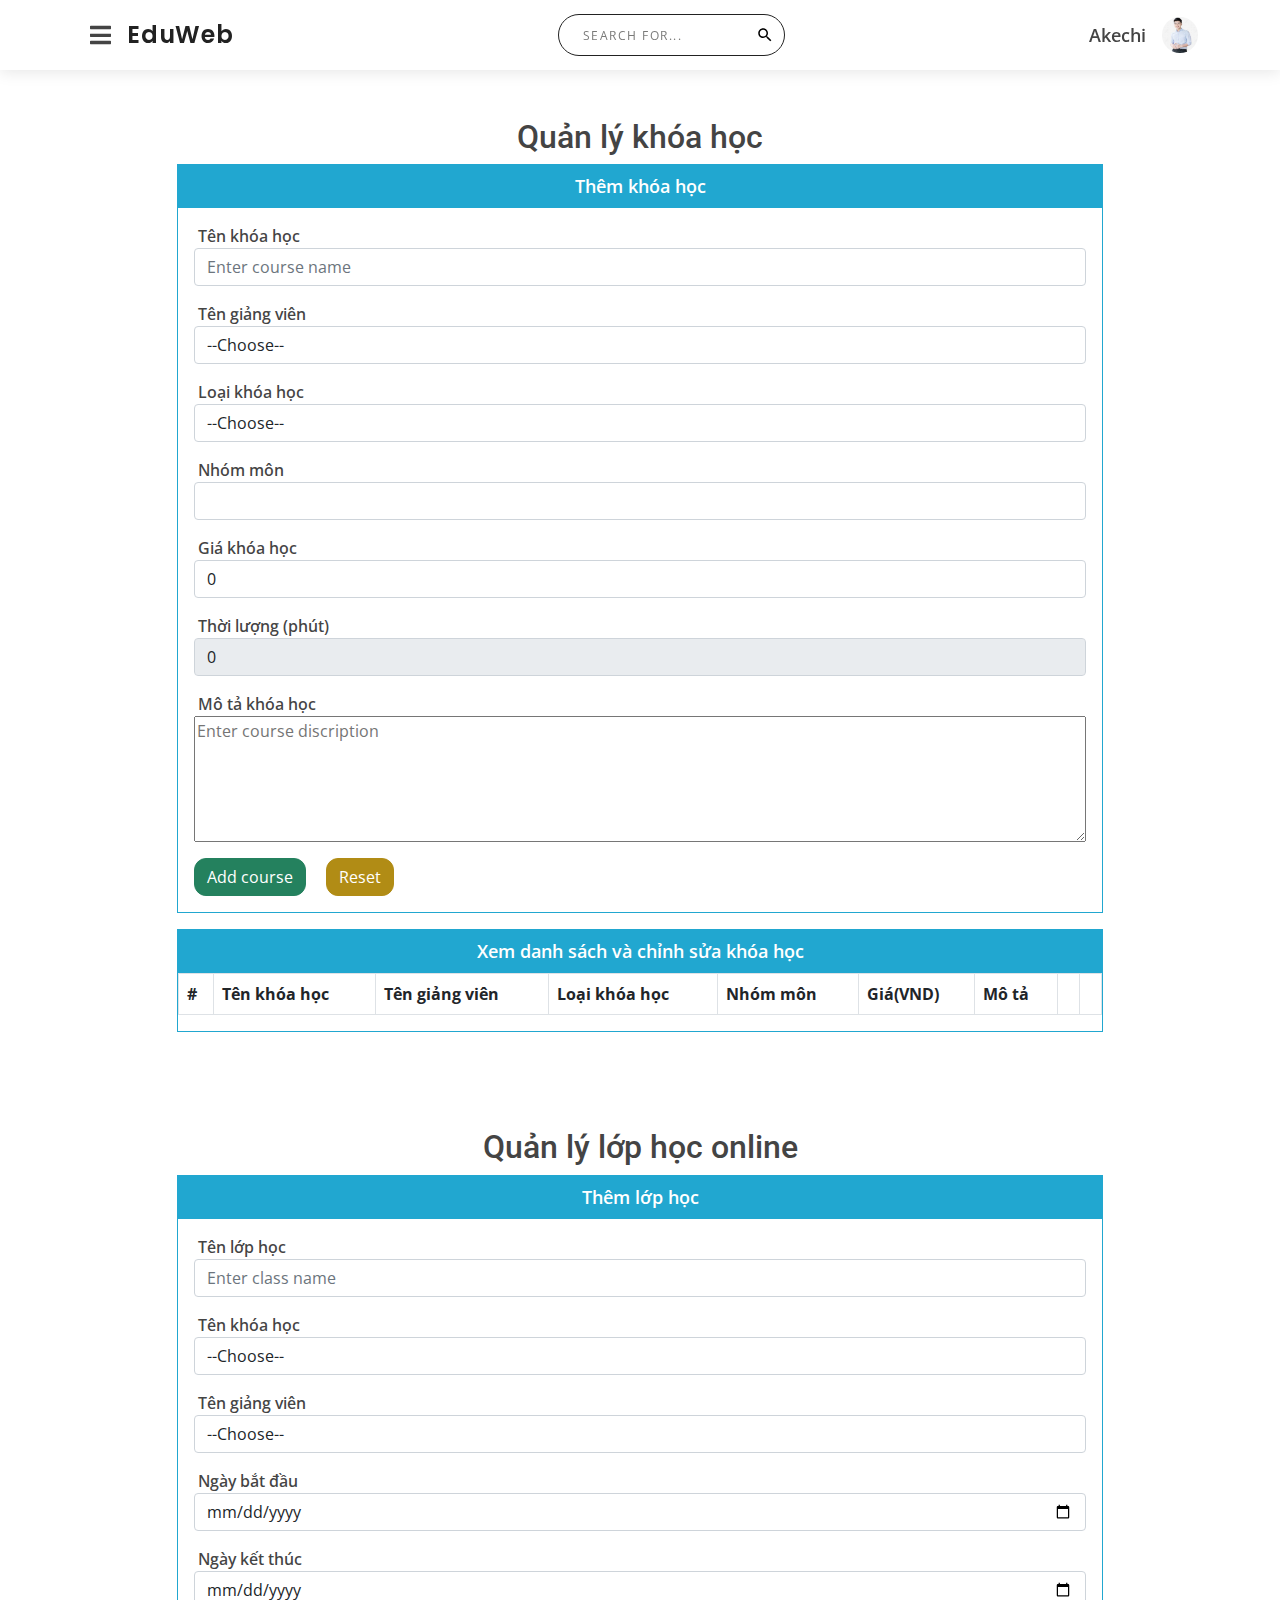
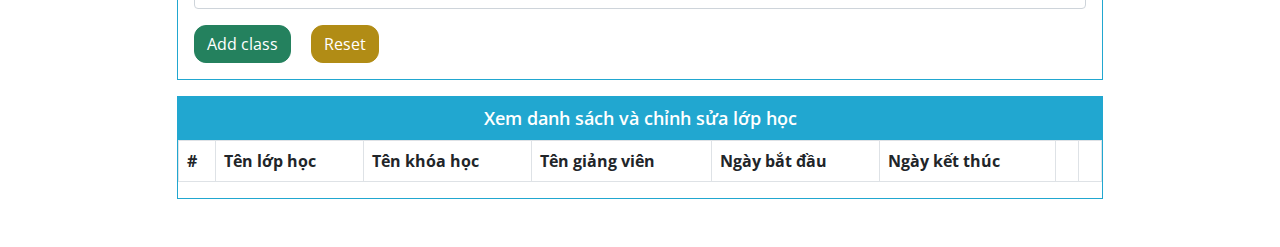
==== commit 012d1416: "admin site" ====
--- a/admin/index.html
+++ b/admin/index.html
@@ -67,6 +67,8 @@
         <ul>
             <li><a href="#" class="active"><i class="fas fa-graduation-cap"></i>Khóa học</a></li>
             <li><a href="#"><i class="fas fa-chalkboard-teacher"></i>Lớp học</a></li>
+            <li><a href="#"><i class="fas fa-calendar-week"></i>Tuần học</a></li>
+            <li><a href="#"><i class="fab fa-leanpub"></i>Tiết học</a></li>
             <li><a href="#"><i class="fas fa-user-tie"></i>Giảng viên</a></li>
             <li><a href="#"><i class="fas fa-user-graduate"></i>Học viên</a></li>
             <li><a href="#"><i class="fas fa-sign-out-alt"></i>Đăng xuất</a></li>
@@ -171,27 +173,31 @@
                         <div class="panel-body">
                             <form method="post" class="m-3">
                                 <div class="form-group">
-                                    <label for="classCourseName">Tên khóa live</label>
-                                    <select type="text" class="form-control" id="classCourseName">
+                                    <label for="className">Tên lớp học</label>
+                                    <input type="text" class="form-control" id="className" placeholder="Enter class name">
+                                </div>
+                                <div class="form-group">
+                                    <label for="classCourseName">Tên khóa học</label>
+                                    <select class="form-control" id="classCourseName">
                                         <option value="" selected>--Choose--</option>
-                                    </section>
-                                </div>
-                                <div class="form-group">
-                                    <label for="classLecturerName">Tên giảng viên</label>
-                                    <select type="text" class="form-control" id="classLecturerName">
+                                    </select>
+                                </div>
+                                <div class="form-group">
+                                    <label for="classLecturer">Tên giảng viên</label>
+                                    <select class="form-control" id="classLecturer">
                                         <option value="" selected>--Choose--</option>
-                                    </section>
-                                </div>
-                                <div class="form-group">
-                                    <label for="classBeginDate">Ngày bắt đâu</label>
+                                    </select>
+                                </div>
+                                <div class="form-group">
+                                    <label for="classBeginDate">Ngày bắt đầu</label>
                                     <input type="date" class="form-control" id="classBeginDate">
                                 </div>
                                 <div class="form-group">
-                                    <label for="classEndDay">Ngày kết thúc</label>
-                                    <input type="date" class="form-control" id="classEndDay">
-                                </div>
-                                <div class="form-group">
-                                    <button class="btn btn-success" type="button" onclick="addClass()">Add class</button>
+                                    <label for="classEndDate">Ngày kết thúc</label>
+                                    <input type="date" class="form-control" id="classEndDate">
+                                </div>
+                                <div class="form-group">
+                                    <button class="btn btn-success" type="button" onclick="addCourse()">Add class</button>
                                     <button class="btn btn-danger" type="reset">Reset</button>
                                 </div>
                             </form>
@@ -209,7 +215,8 @@
                                 <thead>
                                     <tr>
                                         <th scope="col">#</th>
-                                        <th scope="col">Tên khóa live</th>
+                                        <th scope="col">Tên lớp học</th>
+                                        <th scope="col">Tên khóa học</th>
                                         <th scope="col">Tên giảng viên</th>
                                         <th scope="col">Ngày bắt đầu</th>
                                         <th scope="col">Ngày kết thúc</th>
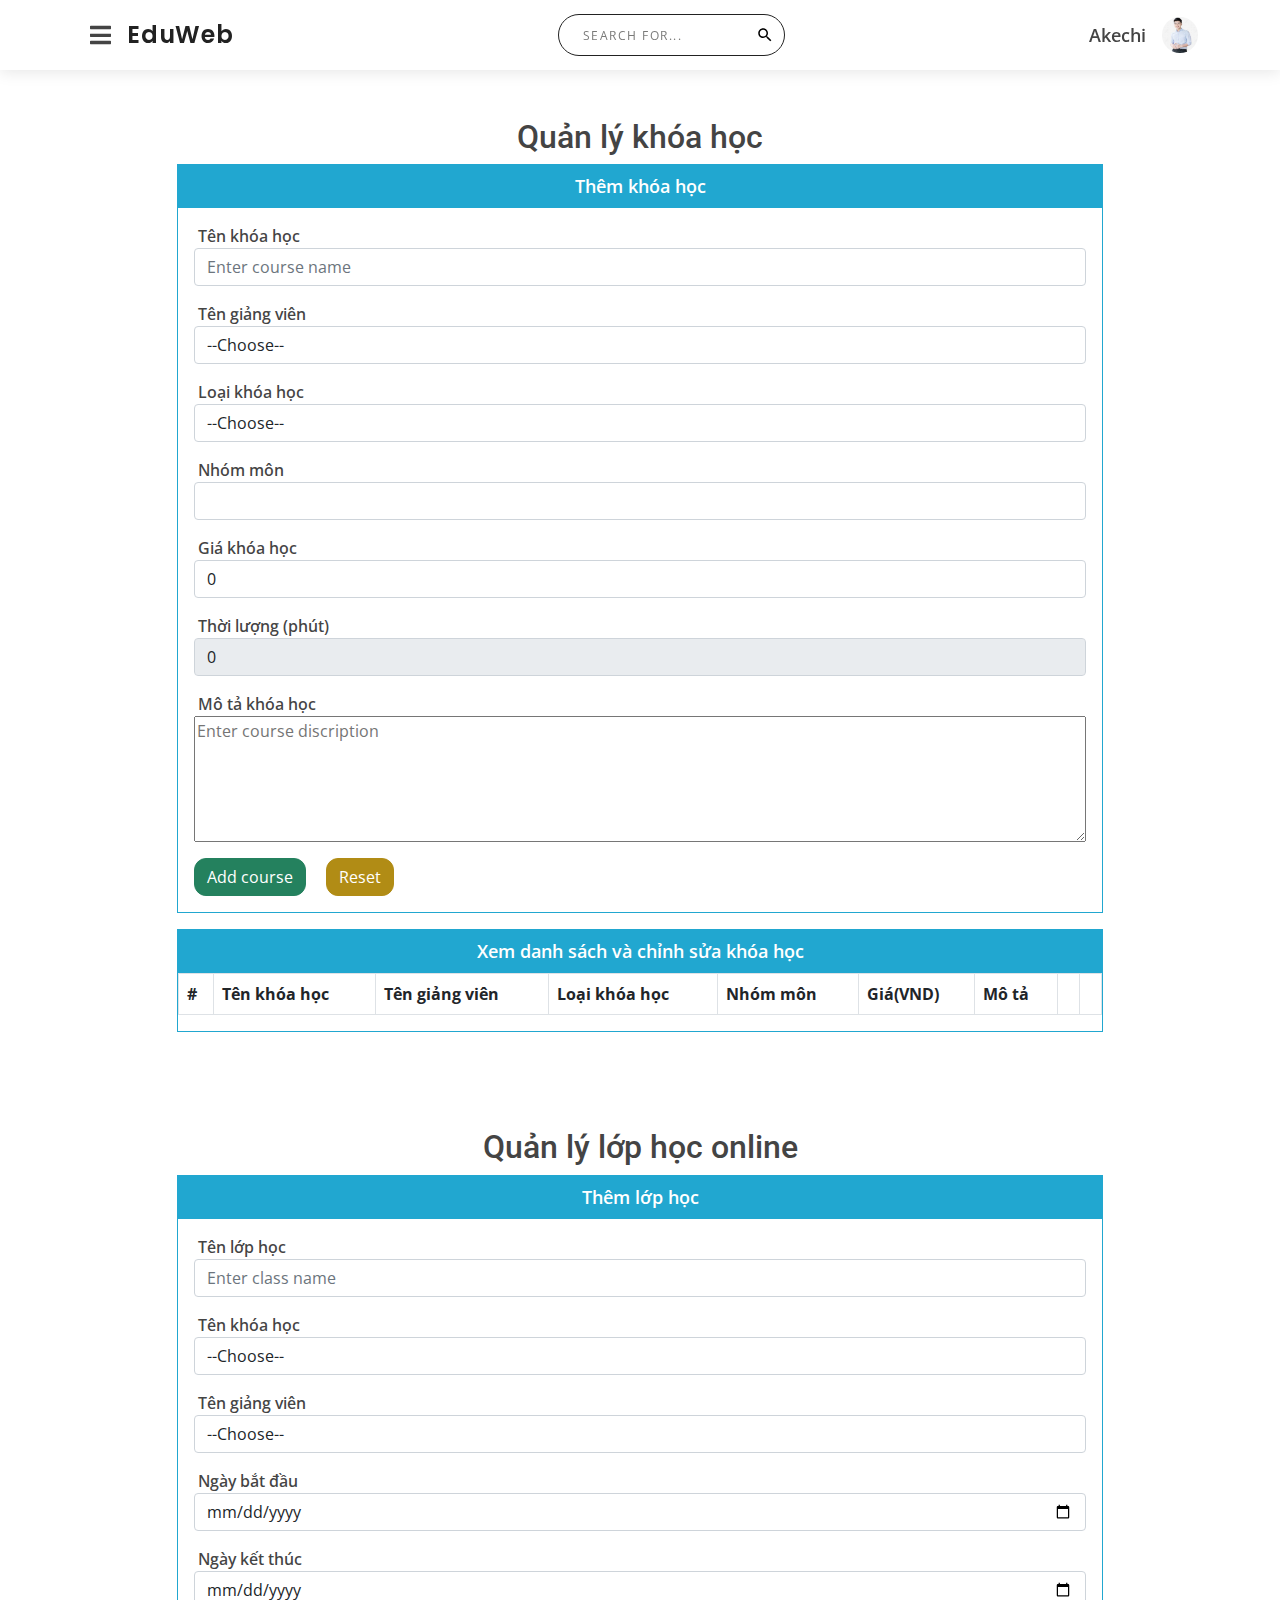
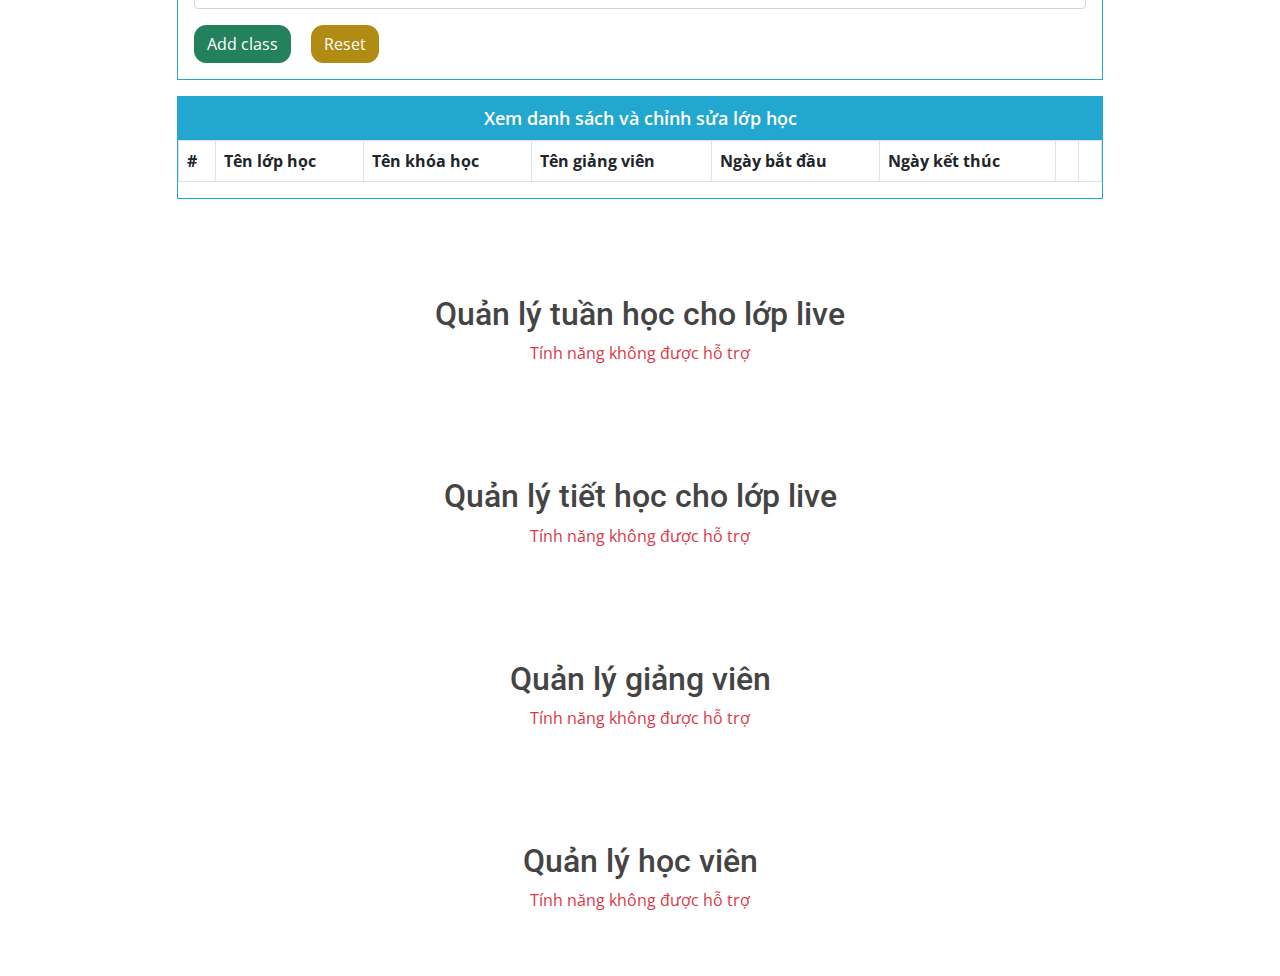
==== commit 75278f0e: "panel tab for admin" ====
--- a/admin/index.html
+++ b/admin/index.html
@@ -65,12 +65,12 @@
             <i class="fas fa-times sidebar-toggle-close" onclick="closeSidebar()"></i>
         </div>
         <ul>
-            <li><a href="#" class="active"><i class="fas fa-graduation-cap"></i>Khóa học</a></li>
-            <li><a href="#"><i class="fas fa-chalkboard-teacher"></i>Lớp học</a></li>
-            <li><a href="#"><i class="fas fa-calendar-week"></i>Tuần học</a></li>
-            <li><a href="#"><i class="fab fa-leanpub"></i>Tiết học</a></li>
-            <li><a href="#"><i class="fas fa-user-tie"></i>Giảng viên</a></li>
-            <li><a href="#"><i class="fas fa-user-graduate"></i>Học viên</a></li>
+            <li><a data-tab="course-panel" href="#" class="active"><i class="fas fa-graduation-cap"></i>Khóa học</a></li>
+            <li><a data-tab="class-panel" href="#"><i class="fas fa-chalkboard-teacher"></i>Lớp học</a></li>
+            <li><a data-tab="class-week-panel" href="#"><i class="fas fa-calendar-week"></i>Tuần học</a></li>
+            <li><a data-tab="class-lesson-panel" href="#"><i class="fab fa-leanpub"></i>Tiết học</a></li>
+            <li><a data-tab="lecturer-panel" href="#"><i class="fas fa-user-tie"></i>Giảng viên</a></li>
+            <li><a data-tab="student-panel" href="#"><i class="fas fa-user-graduate"></i>Học viên</a></li>
             <li><a href="#"><i class="fas fa-sign-out-alt"></i>Đăng xuất</a></li>
         </ul>
     </div>
@@ -78,7 +78,7 @@
     <div style="height:70px; width: 100%;"></div>
 
     <!--==================course panel======================-->
-    <section id="course-panel" class="py-5">
+    <section class="panel-item course-panel py-5">
         <div class="container-md">
             <h2 class="text-center">Quản lý khóa học</h2>
 
@@ -162,7 +162,7 @@
     </section>
 
     <!--==================online class panel======================-->
-    <section id="class-panel" class="py-5">
+    <section class="py-5 panel-item class-panel">
         <div class="container-md">
             <h2 class="text-center">Quản lý lớp học online</h2>
 
@@ -231,6 +231,38 @@
                     </div>
                 </div>
             </div>
+        </div>
+    </section>
+
+    <!--==================class-week panel======================-->
+    <section class="py-5 panel-item class-week-panel">
+        <div class="container-md">
+            <h2 class="text-center">Quản lý tuần học cho lớp live</h2>
+            <p class="text-center text-danger">Tính năng không được hỗ trợ</p>
+        </div>
+    </section>
+
+    <!--==================class-lesson panel======================-->
+    <section class="py-5 panel-item class-lesson-panel">
+        <div class="container-md">
+            <h2 class="text-center">Quản lý tiết học cho lớp live</h2>
+            <p class="text-center text-danger">Tính năng không được hỗ trợ</p>
+        </div>
+    </section>
+
+    <!--==================lecturer panel======================-->
+    <section class="py-5 panel-item lecturer-panel">
+        <div class="container-md">
+            <h2 class="text-center">Quản lý giảng viên</h2>
+            <p class="text-center text-danger">Tính năng không được hỗ trợ</p>
+        </div>
+    </section>
+
+    <!--=================student panel======================-->
+    <section class="py-5 panel-item student-panel">
+        <div class="container-md">
+            <h2 class="text-center">Quản lý học viên</h2>
+            <p class="text-center text-danger">Tính năng không được hỗ trợ</p>
         </div>
     </section>
 
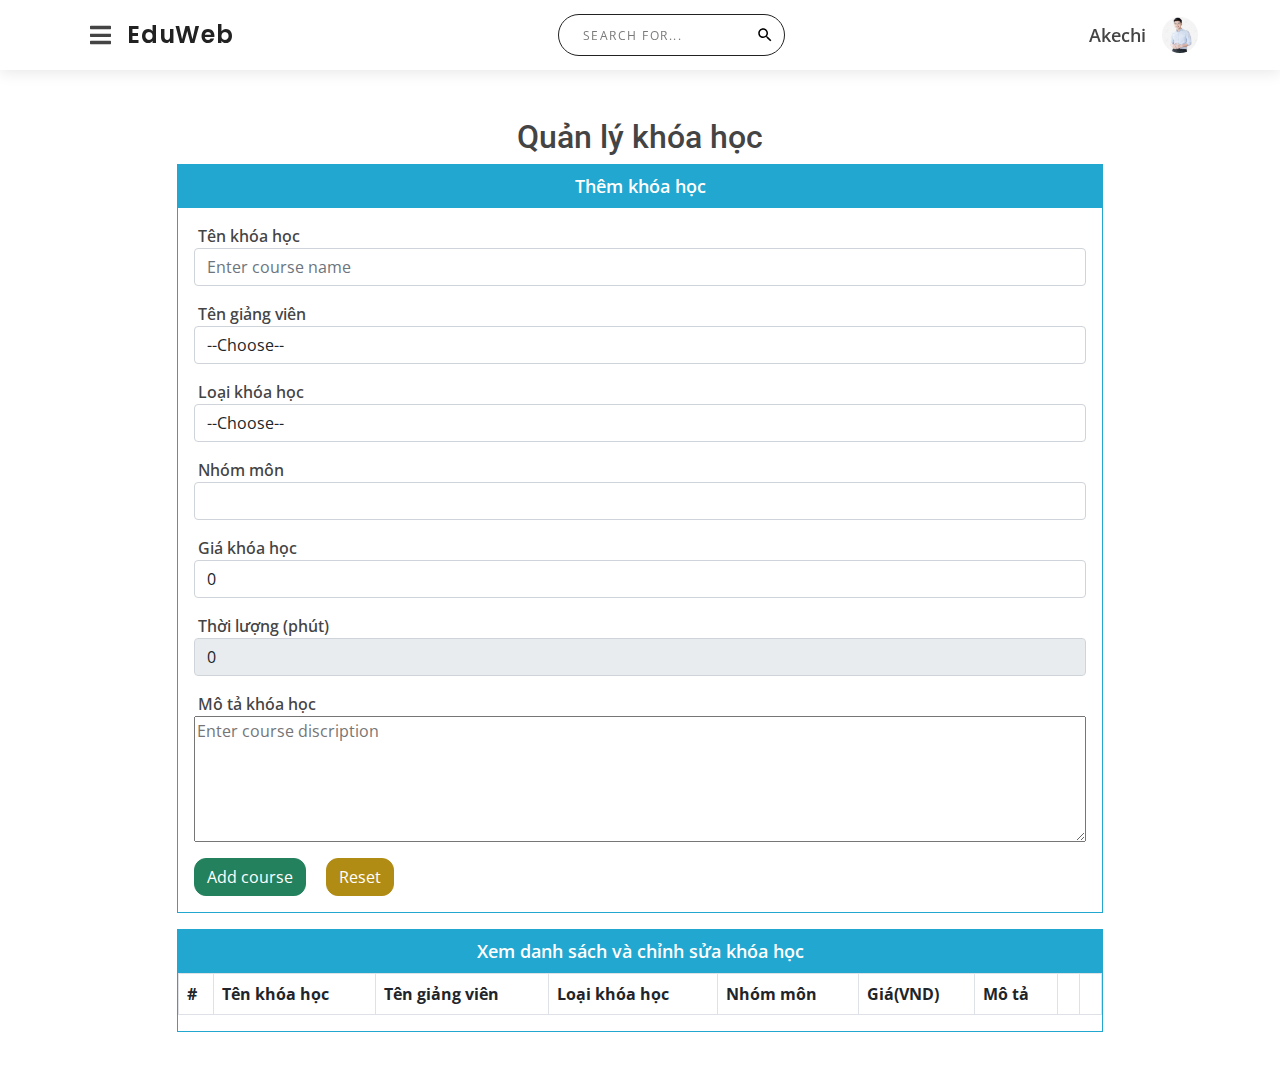
==== commit 5208d0cb: "my class and course" ====
--- a/admin/index.html
+++ b/admin/index.html
@@ -78,7 +78,7 @@
     <div style="height:70px; width: 100%;"></div>
 
     <!--==================course panel======================-->
-    <section class="panel-item course-panel py-5">
+    <section class="panel-section course-panel py-5">
         <div class="container-md">
             <h2 class="text-center">Quản lý khóa học</h2>
 
@@ -162,7 +162,7 @@
     </section>
 
     <!--==================online class panel======================-->
-    <section class="py-5 panel-item class-panel">
+    <section class="py-5 panel-section class-panel">
         <div class="container-md">
             <h2 class="text-center">Quản lý lớp học online</h2>
 
@@ -235,7 +235,7 @@
     </section>
 
     <!--==================class-week panel======================-->
-    <section class="py-5 panel-item class-week-panel">
+    <section class="py-5 panel-section class-week-panel">
         <div class="container-md">
             <h2 class="text-center">Quản lý tuần học cho lớp live</h2>
             <p class="text-center text-danger">Tính năng không được hỗ trợ</p>
@@ -243,7 +243,7 @@
     </section>
 
     <!--==================class-lesson panel======================-->
-    <section class="py-5 panel-item class-lesson-panel">
+    <section class="py-5 panel-section class-lesson-panel">
         <div class="container-md">
             <h2 class="text-center">Quản lý tiết học cho lớp live</h2>
             <p class="text-center text-danger">Tính năng không được hỗ trợ</p>
@@ -251,7 +251,7 @@
     </section>
 
     <!--==================lecturer panel======================-->
-    <section class="py-5 panel-item lecturer-panel">
+    <section class="py-5 panel-section lecturer-panel">
         <div class="container-md">
             <h2 class="text-center">Quản lý giảng viên</h2>
             <p class="text-center text-danger">Tính năng không được hỗ trợ</p>
@@ -259,7 +259,7 @@
     </section>
 
     <!--=================student panel======================-->
-    <section class="py-5 panel-item student-panel">
+    <section class="py-5 panel-section student-panel">
         <div class="container-md">
             <h2 class="text-center">Quản lý học viên</h2>
             <p class="text-center text-danger">Tính năng không được hỗ trợ</p>
--- a/assets/css/style.css
+++ b/assets/css/style.css
@@ -15,7 +15,7 @@
 }
 
 .border-main {
-    border-color: var(--main-color) !important;
+    border: 1px solid var(--main-color) !important;
 }
 
 body {
@@ -88,6 +88,81 @@
 #topbar .register-login a:hover {
     color: #169CBF;
     background-color: #fff;
+}
+
+#topbar .user-avatar {
+    width: 36px;
+    height: 36px;
+}
+
+#topbar .user-name {
+    font-size: 18px;
+    font-weight: 600;
+}
+
+#topbar .user {
+    cursor: pointer;
+}
+
+#topbar .user:hover .user-dropdown {
+    display: block;
+}
+
+.user-dropdown {
+    top: 100%;
+    right: 0;
+    width: 200px;
+    background-color: var(--main-color);
+    margin-top: 20px;
+    z-index: 999;
+    border-radius: 4px;
+    display: none;
+}
+
+.user-dropdown::before {
+    content: '';
+    width: 200px;
+    height: 20px;
+    position: absolute;
+    bottom: 100%;
+    left: 0;
+    background-color: transparent;
+}
+
+.user-dropdown ul {
+    padding: 0;
+    margin-bottom: 0;
+    list-style: none;
+}
+
+.user-dropdown ul a {
+    display: flex;
+    width: 100%;
+    padding: 8px 10px 8px 10px;
+    justify-content: space-between;
+    align-items: center;
+    color: #fff;
+    transition: all ease-in-out 0.3s;
+}
+
+.user-dropdown ul a:hover {
+    background-color: rgb(17, 124, 151);
+}
+
+.user-dropdown ul li:first-child::before {
+    position: absolute;
+    content: '';
+    right: 8px;
+    top: 0;
+    transform: translateY(-100%);
+    border-left: 10px solid transparent;
+    border-right: 10px solid transparent;
+    border-bottom: 10px solid var(--main-color);
+    transition: all ease-in-out 0.3s;
+}
+
+.user-dropdown ul li:first-child:hover::before {
+    border-bottom-color: rgb(17, 124, 151);
 }
 
 
@@ -125,6 +200,24 @@
 
 .scrolled-offset {
     margin-top: 70px;
+}
+
+#header .user-avatar {
+    width: 36px;
+    height: 36px;
+}
+
+#header .user-name {
+    font-size: 18px;
+    font-weight: 600;
+}
+
+#header .user {
+    cursor: pointer;
+}
+
+#header .user:hover .user-dropdown {
+    display: block;
 }
 
 
--- a/assets/css/my.css
+++ b/assets/css/my.css
@@ -1,83 +1,5 @@
 :root {
     --main-color: #21a7d0;
-}
-
-
-/*=========================Header========================*/
-
-#header .user-avatar {
-    width: 36px;
-    height: 36px;
-}
-
-#header .user-name {
-    font-size: 18px;
-    font-weight: 600;
-}
-
-#header .user {
-    cursor: pointer;
-}
-
-#header .user:hover .user-dropdown {
-    display: block;
-}
-
-.user-dropdown {
-    top: 100%;
-    right: 0;
-    width: 200px;
-    background-color: var(--main-color);
-    margin-top: 20px;
-    z-index: 999;
-    border-radius: 4px;
-    display: none;
-}
-
-.user-dropdown::before {
-    content: '';
-    width: 200px;
-    height: 20px;
-    position: absolute;
-    bottom: 100%;
-    left: 0;
-    background-color: transparent;
-}
-
-.user-dropdown ul {
-    padding: 0;
-    margin-bottom: 0;
-    list-style: none;
-}
-
-.user-dropdown ul a {
-    display: flex;
-    width: 100%;
-    padding: 8px 10px 8px 10px;
-    justify-content: space-between;
-    align-items: center;
-    color: #fff;
-    transition: all ease-in-out 0.3s;
-}
-
-.user-dropdown ul a:hover {
-    background-color: rgb(17, 124, 151);
-}
-
-.user-dropdown ul li:first-child::before {
-    position: absolute;
-    content: '';
-    right: 8px;
-    top: 0;
-    transform: translateY(-100%);
-    border-left: 10px solid transparent;
-    border-right: 10px solid transparent;
-    border-bottom: 10px solid var(--main-color);
-    transition: all ease-in-out 0.3s;
-}
-
-.user-dropdown ul li:first-child:hover::before {
-    border-bottom-color: rgb(17, 124, 151);
 }
 
 
@@ -158,14 +80,90 @@
 }
 
 
+/*======================My Course section===================*/
+
+.my-course h3 {
+    font-size: 24px;
+}
+
+.course-item img {
+    border-radius: 8px;
+    box-shadow: -2px -2px 16px #ddd;
+}
+
+.course-item img:hover {
+    box-shadow: -2px -2px 8px #aaa;
+}
+
+.course-name {
+    font-size: 14px;
+    margin: 0;
+    color: var(--main-color);
+}
+
+.course-lecturer {
+    font-size: 12px;
+    color: #444;
+}
+
+.course-item .course-icon {
+    font-size: 18px;
+}
+
+.course-video .course-icon {
+    color: tomato;
+}
+
+.course-live .course-icon {
+    color: mediumaquamarine;
+}
+
+
+/*=====================My Class Section==================*/
+
+.class-item {
+    background-color: rgb(183, 244, 255);
+    border-radius: 8px;
+    padding: 8px 16px 8px 16px;
+    margin-bottom: 16px;
+}
+
+.class-item h6 {
+    color: rgb(16, 109, 214);
+}
+
+.class-item span {
+    font-size: 14px;
+    color: rgb(19, 158, 135);
+}
+
+.class-item small {
+    font-style: oblique;
+    color: #444;
+}
+
+
 /*======================Profile section==================*/
 
 .profile .user-avatar {
     border-radius: 50%;
     width: 150px;
-    height: 150px;
-    border: 1px solid darkslategrey;
+    height: 150p;
+    border: 1px solid snow;
+    box-shadow: -2px 2px 24px lightgray;
     margin-bottom: 8px;
+}
+
+.profile .edit-avatar {
+    position: absolute;
+    bottom: 0;
+    left: 50%;
+    transform: translate(-50%, -50%);
+}
+
+.profile .edit-avatar i {
+    font-size: 18px;
+    color: snow;
 }
 
 .profile .user-name {
--- a/assets/css/admin.css
+++ b/assets/css/admin.css
@@ -102,7 +102,7 @@
     font-size: 80px;
     line-height: 100px;
     background: -webkit-linear-gradient(#27EF9F, #0DB8DE);
-    /* -webkit-background-clip: text; */
+    -webkit-background-clip: text;
     -webkit-text-fill-color: transparent;
 }
 
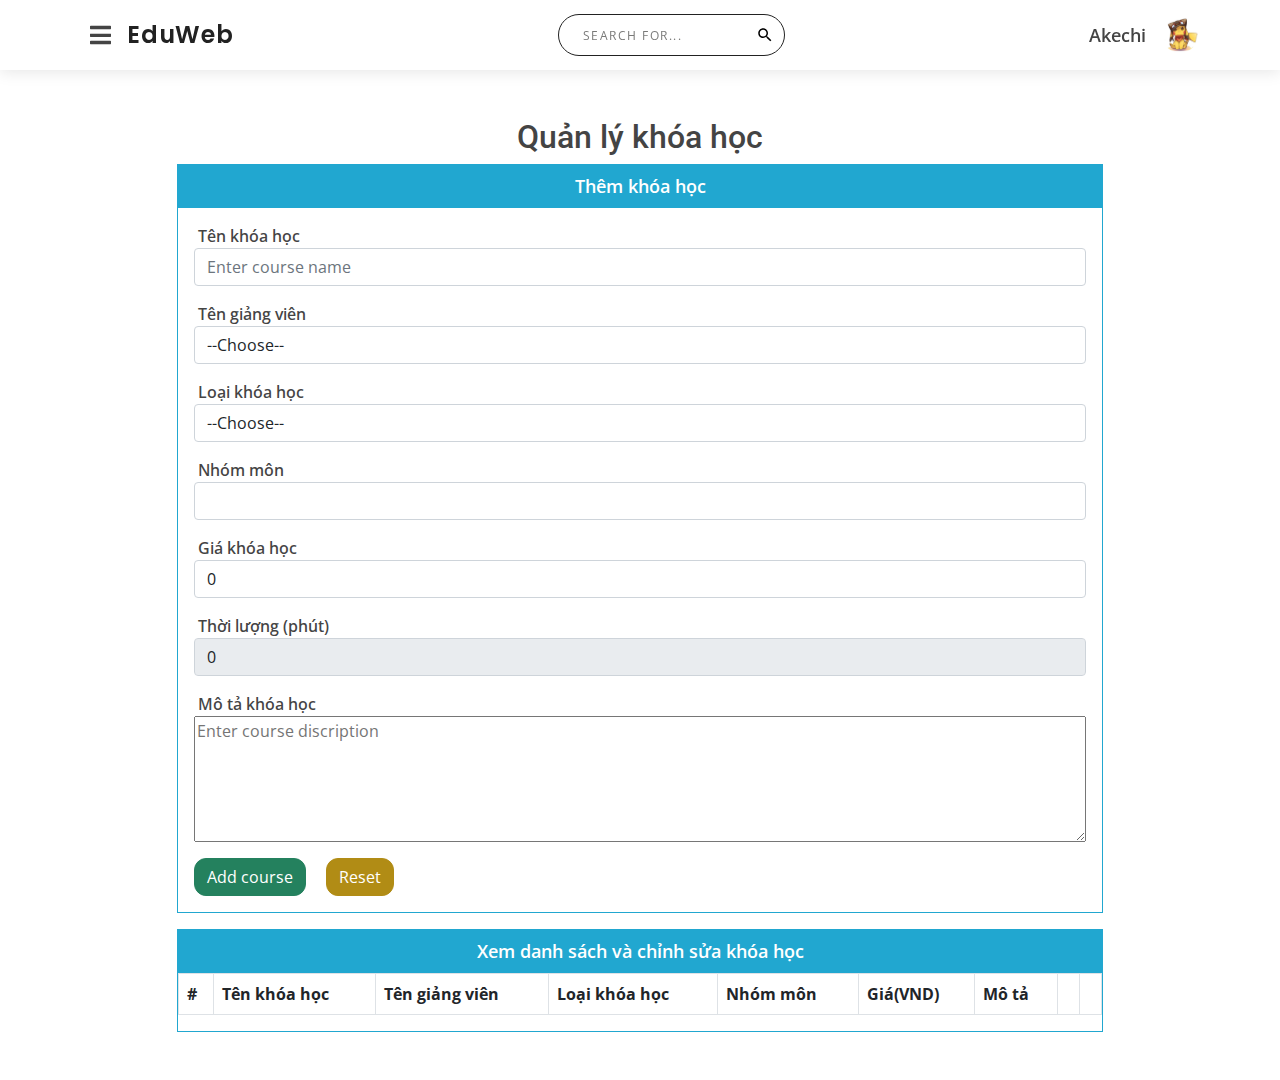
==== commit a9199e56: "fix some thing" ====
--- a/admin/index.html
+++ b/admin/index.html
@@ -46,7 +46,7 @@
 
             <div class="user d-flex justify-content-between align-items-center gap-3 position-relative">
                 <span class="user-name d-none d-md-inline">Akechi</span>
-                <img src="../assets/img/download (2).jfif" alt="" class="user-avatar rounded-circle">
+                <img src="../assets/img/default_avatar.jpg" alt="" class="user-avatar rounded-circle">
                 <div class="user-dropdown position-absolute">
                     <ul>
                         <li><a href="./profile.html"><span>Profile</span><i class="fas fa-user"></i></a></li>
--- a/assets/css/style.css
+++ b/assets/css/style.css
@@ -1507,6 +1507,7 @@
 
 .class-list-table {
     border: #fff solid 2px;
+    overflow: auto;
 }
 
 .class-list-table th,
